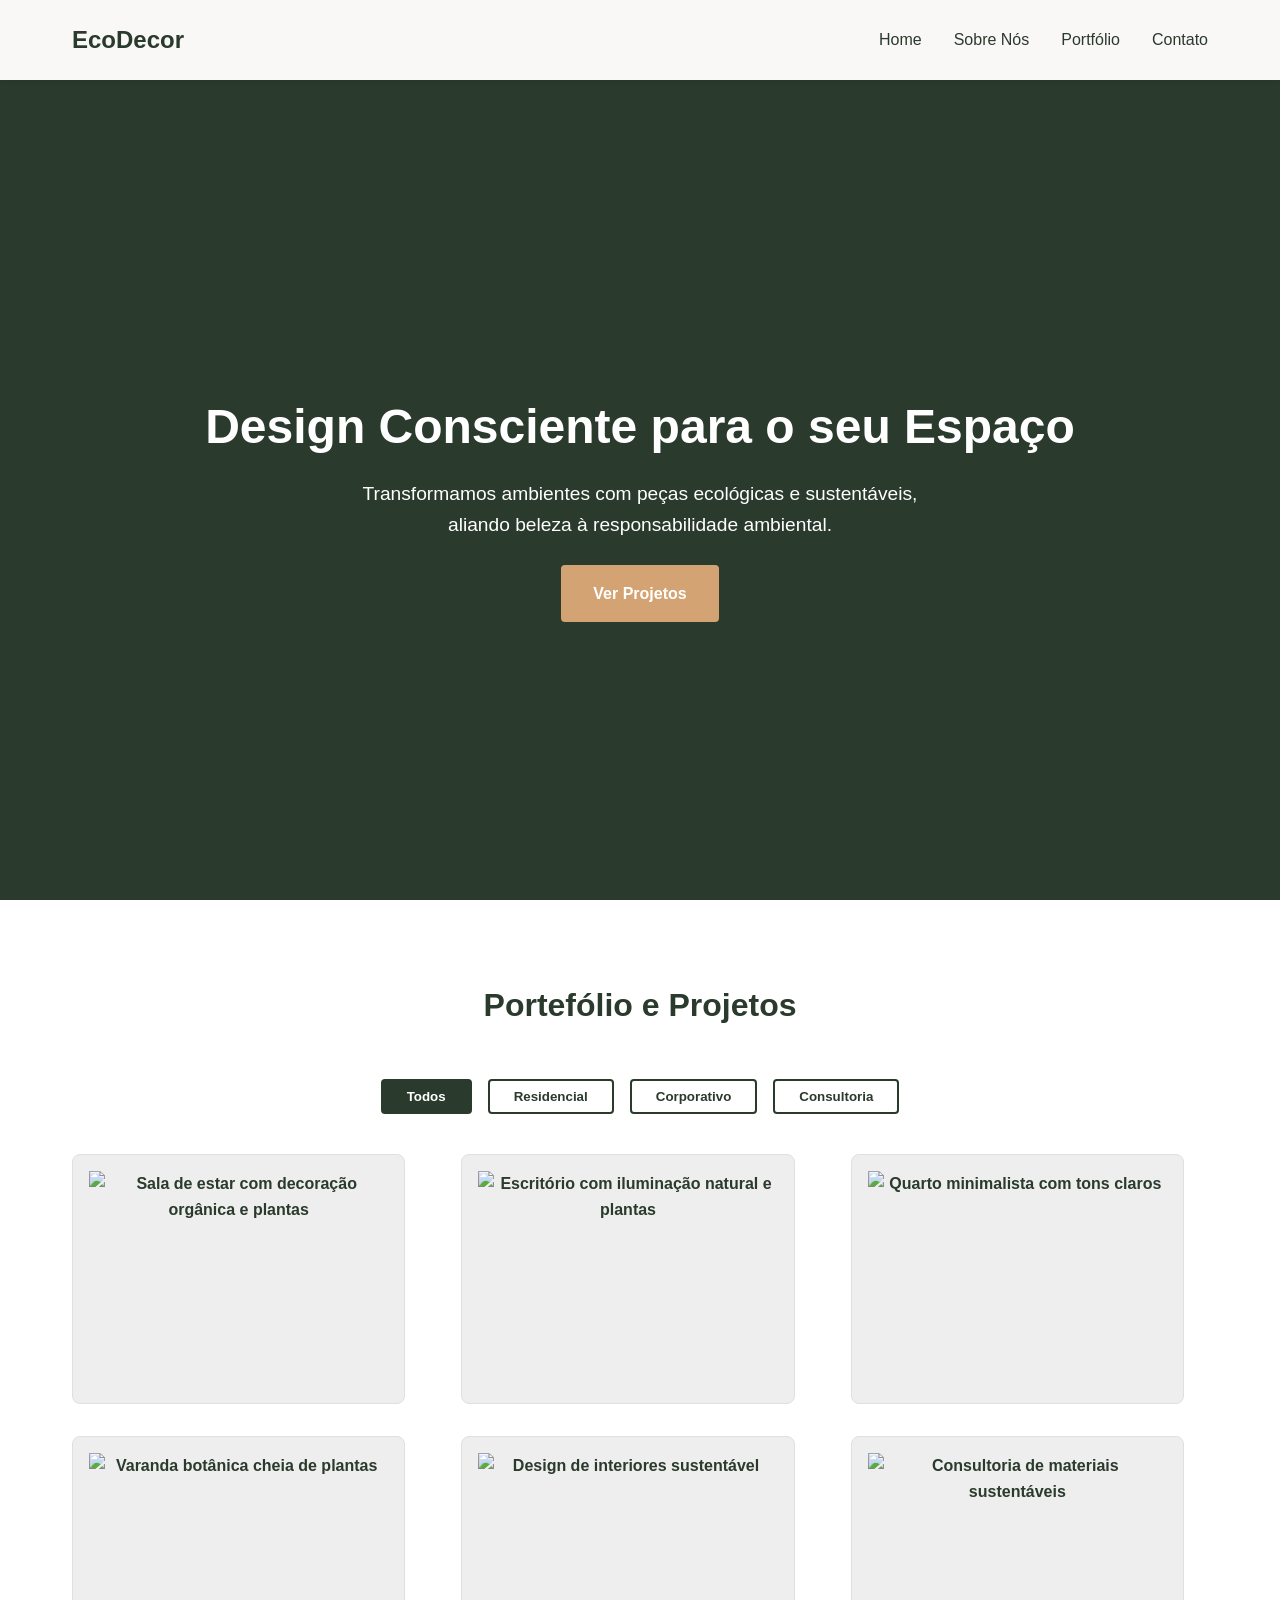
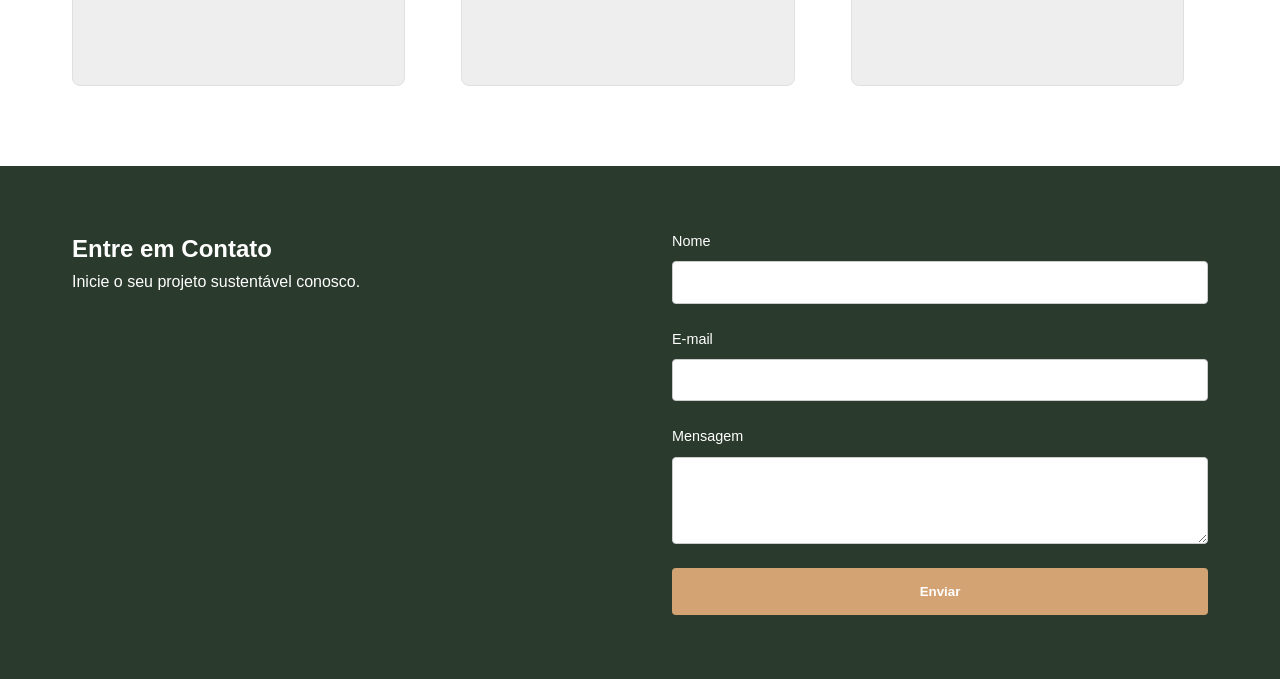
==== index.html @ f91931e5 "first commit" ====
<!DOCTYPE html>
<html lang="pt-BR">
<head>
    <meta charset="UTF-8">
    <meta name="viewport" content="width=device-width, initial-scale=1.0">
    <meta name="description" content="EcoDecor - Design consciente e sustentável para arquitetura de interiores.">
    <title>EcoDecor | Decoração Sustentável</title>
    <link rel="stylesheet" href="css/styles.css">
</head>
<body>
    <header class="header">
        <div class="container header-content">
            <div class="logo">EcoDecor</div>
            <button class="hamburger-menu" id="mobile-menu" aria-label="Open navigation menu" aria-expanded="false" aria-controls="primary-navigation">
                <span class="bar"></span>
                <span class="bar"></span>
                <span class="bar"></span>
            </button>
            <nav class="navbar" id="primary-navigation">
                <ul class="nav-list">
                    <li><a href="#hero" class="nav-link">Home</a></li>
                    <li><a href="about.html" class="nav-link">Sobre Nós</a></li>
                    <li><a href="#portfolio" class="nav-link">Portfólio</a></li>
                    <li><a href="#contact" class="nav-link">Contato</a></li>
                </ul>
            </nav>
        </div>
    </header>

    <main>
        <section id="hero" class="hero-section">
            <div class="container hero-content">
                <h1 class="hero-title">Design Consciente para o seu Espaço</h1>
                <p class="hero-subtitle">Transformamos ambientes com peças ecológicas e sustentáveis, aliando beleza à responsabilidade ambiental.</p>
                <a href="#portfolio" class="btn-cta">Ver Projetos</a>
            </div>
        </section>

        <section id="portfolio" class="portfolio-section">
            <div class="container">
                <h2>Portefólio e Projetos</h2>
                
                <div class="portfolio-filters" aria-label="Filtros de categorias de projetos">
                    <button class="filter-btn active" data-filter="all">Todos</button>
                    <button class="filter-btn" data-filter="residential">Residencial</button>
                    <button class="filter-btn" data-filter="corporate">Corporativo</button>
                    <button class="filter-btn" data-filter="consulting">Consultoria</button>
                </div>

                <div class="portfolio-grid">
                    <article class="portfolio-item" tabindex="0" data-id="1" data-category="residential">
                        <img src="https://i.ibb.co/RGDFr5Lx/saladeestarorganica.jpg" alt="Sala de estar com decoração orgânica e plantas" loading="lazy">
                        <div class="portfolio-overlay">
                            <h3>Projeto Sala de Estar Orgânica</h3>
                        </div>
                    </article>
                    <article class="portfolio-item" tabindex="0" data-id="2" data-category="corporate">
                        <img src="https://i.ibb.co/V6NV1Dm/escritorioverde.jpg" alt="Escritório com iluminação natural e plantas" loading="lazy">
                        <div class="portfolio-overlay">
                            <h3>Projeto Escritório Verde</h3>
                        </div>
                    </article>
                    <article class="portfolio-item" tabindex="0" data-id="3" data-category="residential">
                        <img src="https://i.ibb.co/HLYJWv1k/quartominimalista.jpg" alt="Quarto minimalista com tons claros" loading="lazy">
                        <div class="portfolio-overlay">
                            <h3>Projeto Quarto Minimalista</h3>
                        </div>
                    </article>
                    <article class="portfolio-item" tabindex="0" data-id="4" data-category="residential">
                        <img src="https://i.ibb.co/nM9ZXr0b/varanda-botanica.jpg" alt="Varanda botânica cheia de plantas" loading="lazy">
                        <div class="portfolio-overlay">
                            <h3>Projeto Varanda Botânica</h3>
                        </div>
                    </article>
                    <article class="portfolio-item" tabindex="0" data-id="5" data-category="residential">
                        <img src="https://i.ibb.co/sdWC5J1g/interiores.jpg" alt="Design de interiores sustentável" loading="lazy">
                        <div class="portfolio-overlay">
                            <h3>Design de Interiores Eco</h3>
                        </div>
                    </article>
                    <article class="portfolio-item" tabindex="0" data-id="6" data-category="consulting">
                        <img src="https://i.ibb.co/wqpzQZd/consultoria.jpg" alt="Consultoria de materiais sustentáveis" loading="lazy">
                        <div class="portfolio-overlay">
                            <h3>Consultoria Sustentável</h3>
                        </div>
                    </article>
                </div>
            </div>
        </section>
    </main>

    <footer id="contact" class="footer-section">
        <div class="container footer-content">
            <div class="contact-info">
                <h2>Entre em Contato</h2>
                <p>Inicie o seu projeto sustentável conosco.</p>
            </div>
            <form id="contact-form" class="contact-form" novalidate>
                <div class="form-group">
                    <label for="name">Nome</label>
                    <input type="text" id="name" name="name" required aria-describedby="name-error">
                    <span class="error-msg" id="name-error" aria-live="polite"></span>
                </div>
                <div class="form-group">
                    <label for="email">E-mail</label>
                    <input type="email" id="email" name="email" required aria-describedby="email-error">
                    <span class="error-msg" id="email-error" aria-live="polite"></span>
                </div>
                <div class="form-group">
                    <label for="message">Mensagem</label>
                    <textarea id="message" name="message" rows="4" required aria-describedby="message-error"></textarea>
                    <span class="error-msg" id="message-error" aria-live="polite"></span>
                </div>
                <button type="submit" class="btn-cta">Enviar</button>
                <div id="form-feedback" class="form-feedback" aria-live="polite"></div>
            </form>
        </div>
    </footer>

    <!-- Modal Element -->
    <dialog id="project-modal" class="modal">
        <div class="modal-content">
            <button class="close-modal" id="close-modal-btn" aria-label="Close modal">&times;</button>
            <div class="modal-body">
                <img id="modal-image" src="" alt="">
                <div class="modal-text">
                    <h2 id="modal-title"></h2>
                    <p id="modal-description"></p>
                </div>
            </div>
        </div>
    </dialog>

    <script src="js/scripts.js"></script>
</body>
</html>
---- css/styles.css ----
/* Custom Properties */
:root {
    --color-base: #F9F8F6;
    --color-primary: #2A3A2C;
    --color-cta: #D4A373;
    --color-cta-hover: #b88a5b;
    --color-text-light: #ffffff;
    --font-main: 'Segoe UI', Tahoma, Geneva, Verdana, sans-serif;
}

/* Reset */
* {
    margin: 0;
    padding: 0;
    box-sizing: border-box;
}

html {
    scroll-behavior: smooth;
}

body {
    font-family: var(--font-main);
    background-color: var(--color-base);
    color: var(--color-primary);
    line-height: 1.6;
}

.container {
    max-width: 1200px;
    margin: 0 auto;
    padding: 0 2rem;
}

/* Header & Navigation */
.header {
    background-color: var(--color-base);
    position: fixed;
    width: 100%;
    top: 0;
    z-index: 1000;
    box-shadow: 0 2px 5px rgba(0,0,0,0.05);
}

.header-content {
    display: flex;
    justify-content: space-between;
    align-items: center;
    height: 80px;
}

.logo {
    font-size: 1.5rem;
    font-weight: bold;
    color: var(--color-primary);
}

.nav-list {
    display: flex;
    list-style: none;
    gap: 2rem;
}

.nav-link {
    text-decoration: none;
    color: var(--color-primary);
    font-weight: 500;
    transition: color 0.3s ease;
}

.nav-link:hover {
    color: var(--color-cta);
}

.hamburger-menu {
    display: none;
    cursor: pointer;
}

.bar {
    display: block;
    width: 25px;
    height: 3px;
    margin: 5px auto;
    background-color: var(--color-primary);
    transition: all 0.3s ease;
}

/* Hero Section */
.hero-section {
    padding-top: 120px;
    min-height: 100vh;
    display: flex;
    align-items: center;
    background-color: var(--color-primary);
    color: var(--color-text-light);
    text-align: center;
}

.hero-content {
    display: flex;
    flex-direction: column;
    align-items: center;
    gap: 1.5rem;
}

.hero-title {
    font-size: 3rem;
    line-height: 1.2;
}

.hero-subtitle {
    font-size: 1.2rem;
    max-width: 600px;
}

.btn-cta {
    display: inline-block;
    background-color: var(--color-cta);
    color: var(--color-text-light);
    padding: 1rem 2rem;
    text-decoration: none;
    border-radius: 4px;
    font-weight: bold;
    border: none;
    cursor: pointer;
    transition: background-color 0.3s ease;
}

.btn-cta:hover {
    background-color: var(--color-cta-hover);
}

/* About Section */
.about-section {
    padding: 5rem 0;
    background-color: var(--color-base);
}

.about-content h2 {
    margin-bottom: 1.5rem;
    font-size: 2rem;
}

/* Portfolio Section */
.portfolio-section {
    padding: 5rem 0;
    background-color: #ffffff;
}

.portfolio-section h2 {
    text-align: center;
    margin-bottom: 3rem;
    font-size: 2rem;
}

.portfolio-grid {
    display: grid;
    grid-template-columns: repeat(auto-fit, minmax(300px, 1fr));
    gap: 2rem;
}

.portfolio-item {
    background-color: var(--color-base);
    height: 250px;
    display: flex;
    align-items: center;
    justify-content: center;
    border: 1px solid #e0e0e0;
    border-radius: 8px;
    font-weight: bold;
    text-align: center;
    padding: 1rem;
}

/* Footer & Contact Section */
.footer-section {
    background-color: var(--color-primary);
    color: var(--color-text-light);
    padding: 4rem 0;
}

.footer-content {
    display: grid;
    grid-template-columns: 1fr 1fr;
    gap: 4rem;
}

.contact-form {
    display: flex;
    flex-direction: column;
    gap: 1.5rem;
}

.form-group {
    display: flex;
    flex-direction: column;
    gap: 0.5rem;
}

.form-group label {
    font-size: 0.9rem;
}

.form-group input,
.form-group textarea {
    padding: 0.8rem;
    border: 1px solid #ccc;
    border-radius: 4px;
    font-family: inherit;
}

.form-feedback {
    font-size: 0.9rem;
    display: none;
}

/* Media Queries */
@media (max-width: 768px) {
    .nav-list {
        display: none;
        flex-direction: column;
        position: absolute;
        top: 80px;
        left: 0;
        width: 100%;
        background-color: var(--color-base);
        padding: 2rem 0;
        text-align: center;
        box-shadow: 0 5px 5px rgba(0,0,0,0.05);
    }

    .nav-list.active {
        display: flex;
    }

    .hamburger-menu {
        display: block;
    }

    .hero-title {
        font-size: 2rem;
    }

    .footer-content {
        grid-template-columns: 1fr;
        gap: 2rem;
    }
}

/* Custom Properties */
:root {
    --color-base: #F9F8F6;
    --color-primary: #2A3A2C;
    --color-cta: #D4A373;
    --color-cta-hover: #b88a5b;
    --color-text-light: #ffffff;
    --font-main: 'Segoe UI', Tahoma, Geneva, Verdana, sans-serif;
}

/* Reset & Accessibility */
* {
    margin: 0;
    padding: 0;
    box-sizing: border-box;
}

html {
    scroll-behavior: smooth;
}

body {
    font-family: var(--font-main);
    background-color: var(--color-base);
    color: var(--color-primary);
    line-height: 1.6;
}

/* Teclado Focus Visível */
:focus-visible {
    outline: 3px solid var(--color-cta);
    outline-offset: 4px;
}

.container {
    max-width: 1200px;
    margin: 0 auto;
    padding: 0 2rem;
}

/* Header & Navigation */
.header {
    background-color: var(--color-base);
    position: fixed;
    width: 100%;
    top: 0;
    z-index: 1000;
    box-shadow: 0 2px 5px rgba(0,0,0,0.05);
}

.header-content {
    display: flex;
    justify-content: space-between;
    align-items: center;
    height: 80px;
}

.logo {
    font-size: 1.5rem;
    font-weight: bold;
    color: var(--color-primary);
}

.navbar {
    display: flex;
}

.nav-list {
    display: flex;
    list-style: none;
    gap: 2rem;
}

.nav-link {
    text-decoration: none;
    color: var(--color-primary);
    font-weight: 500;
    transition: color 0.3s ease;
}

.nav-link:hover {
    color: var(--color-cta);
}

.hamburger-menu {
    display: none;
    cursor: pointer;
    background: none;
    border: none;
    padding: 0.5rem;
}

.bar {
    display: block;
    width: 25px;
    height: 3px;
    margin: 5px auto;
    background-color: var(--color-primary);
    transition: all 0.3s ease;
}

/* Hero Section */
.hero-section {
    padding-top: 120px;
    min-height: 100vh;
    display: flex;
    align-items: center;
    background-color: var(--color-primary);
    color: var(--color-text-light);
    text-align: center;
}

.hero-content {
    display: flex;
    flex-direction: column;
    align-items: center;
    gap: 1.5rem;
}

.hero-title {
    font-size: 3rem;
    line-height: 1.2;
}

.hero-subtitle {
    font-size: 1.2rem;
    max-width: 600px;
}

.btn-cta {
    display: inline-block;
    background-color: var(--color-cta);
    color: var(--color-text-light);
    padding: 1rem 2rem;
    text-decoration: none;
    border-radius: 4px;
    font-weight: bold;
    border: none;
    cursor: pointer;
    transition: background-color 0.3s ease;
}

.btn-cta:hover {
    background-color: var(--color-cta-hover);
}

/* Portfolio Section */
.portfolio-section {
    padding: 5rem 0;
    background-color: #ffffff;
}

.portfolio-section h2 {
    text-align: center;
    margin-bottom: 3rem;
    font-size: 2rem;
}

.portfolio-grid {
    display: grid;
    grid-template-columns: repeat(auto-fit, minmax(350px, 1fr));
    gap: 2rem;
}

.portfolio-item {
    position: relative;
    overflow: hidden;
    border-radius: 8px;
    cursor: pointer;
    background-color: #eee;
    aspect-ratio: 4/3;
}

.portfolio-item img {
    width: 100%;
    height: 100%;
    object-fit: cover;
    transition: transform 0.5s ease;
}

.portfolio-overlay {
    position: absolute;
    bottom: 0;
    left: 0;
    width: 100%;
    padding: 2rem;
    background: linear-gradient(transparent, rgba(42, 58, 44, 0.9));
    color: var(--color-text-light);
    transform: translateY(100%);
    transition: transform 0.3s ease;
}

.portfolio-item:hover img,
.portfolio-item:focus-visible img {
    transform: scale(1.05);
}

.portfolio-item:hover .portfolio-overlay,
.portfolio-item:focus-visible .portfolio-overlay {
    transform: translateY(0);
}

/* Footer Section */
.footer-section {
    background-color: var(--color-primary);
    color: var(--color-text-light);
    padding: 4rem 0;
}

.footer-content {
    display: grid;
    grid-template-columns: 1fr 1fr;
    gap: 4rem;
}

.contact-form {
    display: flex;
    flex-direction: column;
    gap: 1.5rem;
}

.form-group {
    display: flex;
    flex-direction: column;
    gap: 0.5rem;
}

.form-group input,
.form-group textarea {
    padding: 0.8rem;
    border: 1px solid #ccc;
    border-radius: 4px;
    font-family: inherit;
}

/* Modal Styling */
.modal {
    margin: auto;
    border: none;
    border-radius: 8px;
    box-shadow: 0 4px 20px rgba(0,0,0,0.2);
    max-width: 900px;
    width: 90%;
}

.modal::backdrop {
    background-color: rgba(42, 58, 44, 0.8);
}

.modal-content {
    position: relative;
    padding: 2rem;
    background-color: var(--color-base);
}

.close-modal {
    position: absolute;
    top: 1rem;
    right: 1rem;
    background: none;
    border: none;
    font-size: 2rem;
    cursor: pointer;
    color: var(--color-primary);
}

.modal-body {
    display: grid;
    grid-template-columns: 1fr 1fr;
    gap: 2rem;
    align-items: center;
}

.modal-body img {
    width: 100%;
    border-radius: 4px;
}

/* Media Queries */
@media (max-width: 768px) {
    .navbar {
        display: none;
    }

    .navbar.active {
        display: block;
        position: absolute;
        top: 80px;
        left: 0;
        width: 100%;
        background-color: var(--color-base);
        box-shadow: 0 5px 5px rgba(0,0,0,0.05);
    }

    .nav-list {
        flex-direction: column;
        padding: 2rem 0;
        text-align: center;
    }

    .hamburger-menu {
        display: block;
    }

    .portfolio-overlay {
        transform: translateY(0);
        background: linear-gradient(transparent, rgba(42, 58, 44, 0.7));
    }

    .modal-body {
        grid-template-columns: 1fr;
    }

    .footer-content {
        grid-template-columns: 1fr;
        gap: 2rem;
    }
}
/* --- About Page Styles & Animations --- */

.about-hero {
    min-height: 60vh;
}

.story-timeline {
    padding: 6rem 0;
    overflow: hidden;
}

.story-block {
    display: flex;
    align-items: center;
    gap: 4rem;
    margin-bottom: 6rem;
}

.story-block.reverse {
    flex-direction: row-reverse;
}

.story-visual {
    flex: 1;
    display: flex;
    justify-content: center;
}

.story-text {
    flex: 1;
}

.story-text h2 {
    font-size: 2.2rem;
    color: var(--color-cta);
    margin-bottom: 1rem;
}

/* Base state para Intersection Observer */
.reveal-section {
    opacity: 0;
    transform: translateY(60px);
    transition: opacity 0.8s ease-out, transform 0.8s ease-out;
}

/* Animação do SVG (Folha Fechada/Pequena) */
.leaf-svg {
    width: 150px;
    height: 150px;
    fill: var(--color-primary);
    transform: scale(0.3) rotate(-90deg);
    opacity: 0;
    transition: transform 1.2s cubic-bezier(0.34, 1.56, 0.64, 1), opacity 0.8s ease-in;
}

/* Estados Ativos após scroll (Trigger via JS) */
.reveal-section.is-visible {
    opacity: 1;
    transform: translateY(0);
}

.reveal-section.is-visible .leaf-svg {
    opacity: 1;
    transform: scale(1) rotate(0deg);
}

/* Media Query para About Page */
@media (max-width: 768px) {
    .story-block, 
    .story-block.reverse {
        flex-direction: column;
        text-align: center;
        gap: 2rem;
    }
}
/* Portfolio Filters */
.portfolio-filters {
    display: flex;
    justify-content: center;
    flex-wrap: wrap;
    gap: 1rem;
    margin-bottom: 2.5rem;
}

.filter-btn {
    padding: 0.5rem 1.5rem;
    background: transparent;
    border: 2px solid var(--color-primary);
    color: var(--color-primary);
    border-radius: 4px;
    font-weight: 600;
    cursor: pointer;
    transition: all 0.3s ease;
}

.filter-btn:hover,
.filter-btn.active {
    background: var(--color-primary);
    color: var(--color-text-light);
}

.portfolio-item {
    transition: opacity 0.4s ease, transform 0.4s ease;
}

.portfolio-item.hidden {
    display: none;
}

.portfolio-item.fade-out {
    opacity: 0;
    transform: scale(0.9);
}

/* Form Validation */
.form-group input,
.form-group textarea {
    transition: border-color 0.3s ease;
}

.form-group input.invalid,
.form-group textarea.invalid {
    border-color: #ff4d4d;
    background-color: #fffafa;
}

.form-group input.valid,
.form-group textarea.valid {
    border-color: #4CAF50;
}

.error-msg {
    color: #ff4d4d;
    font-size: 0.85rem;
    display: none;
    margin-top: -0.25rem;
}

.error-msg.active {
    display: block;
}
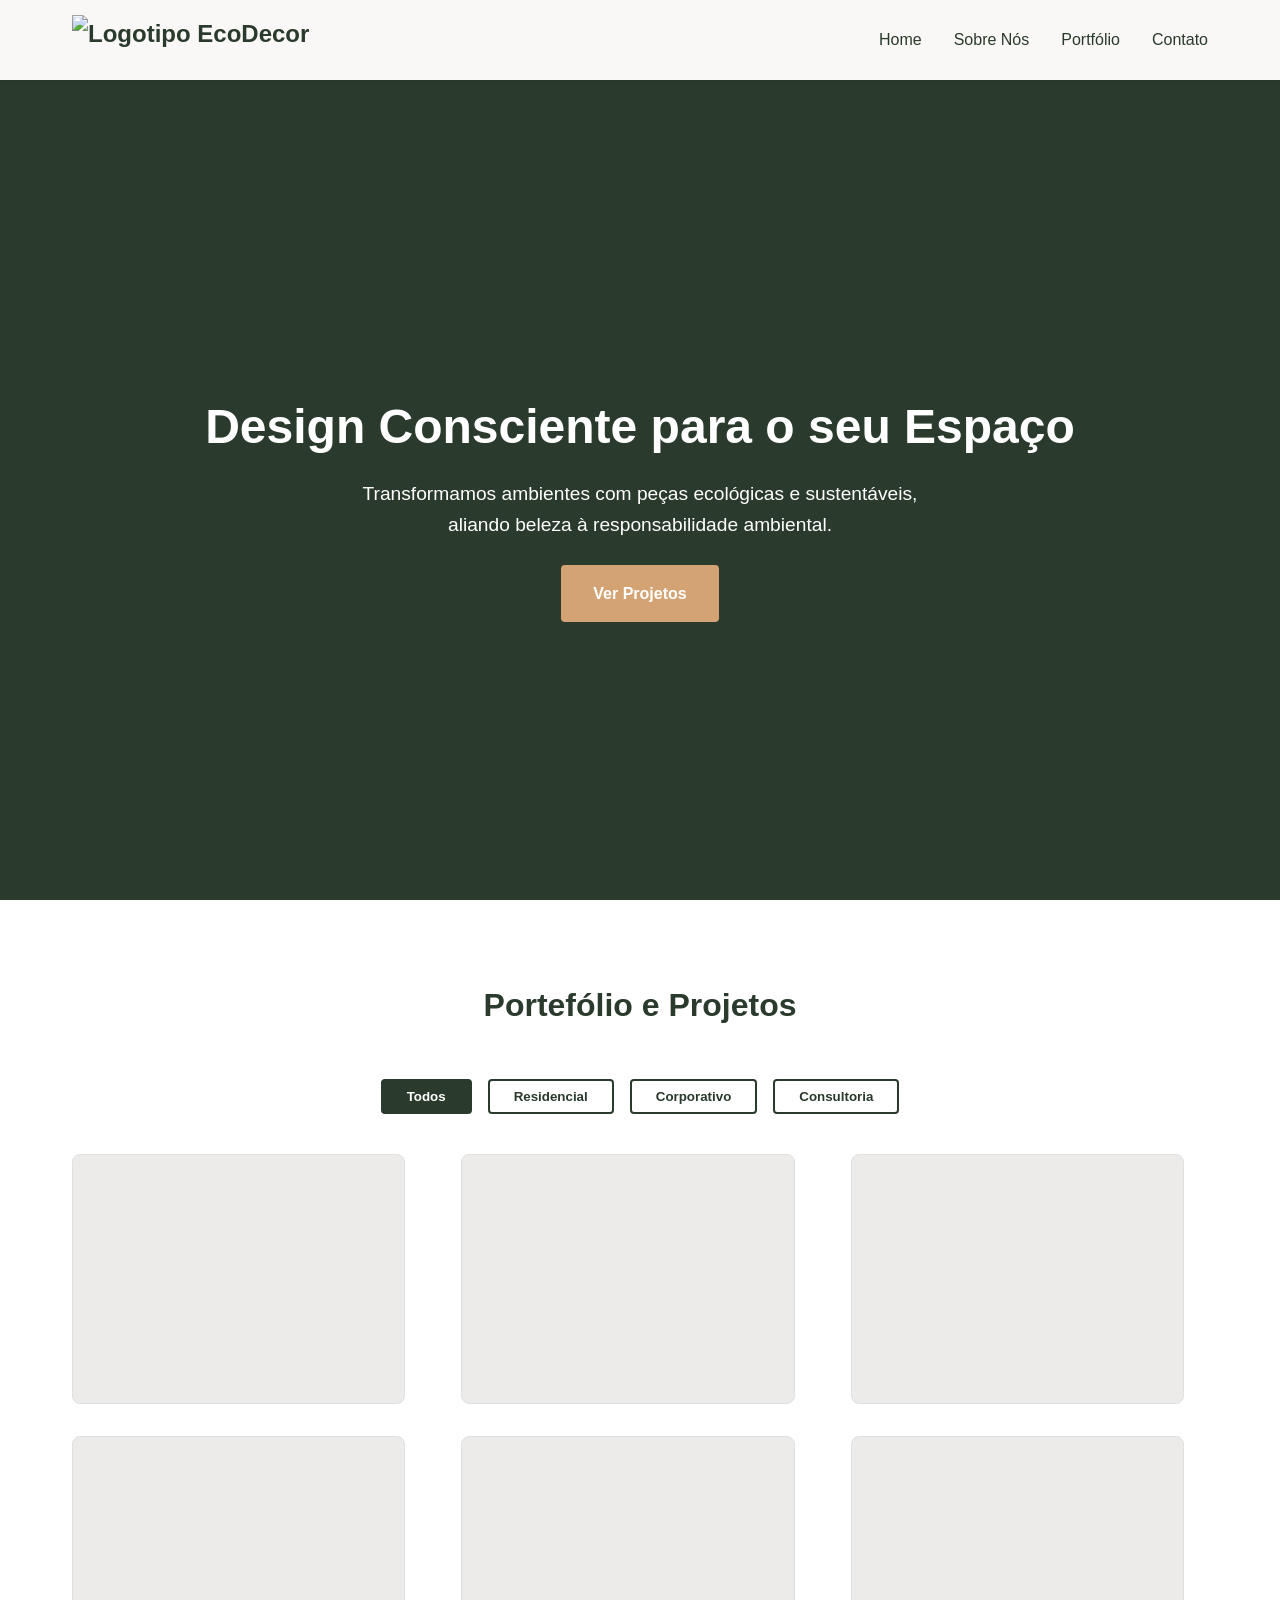
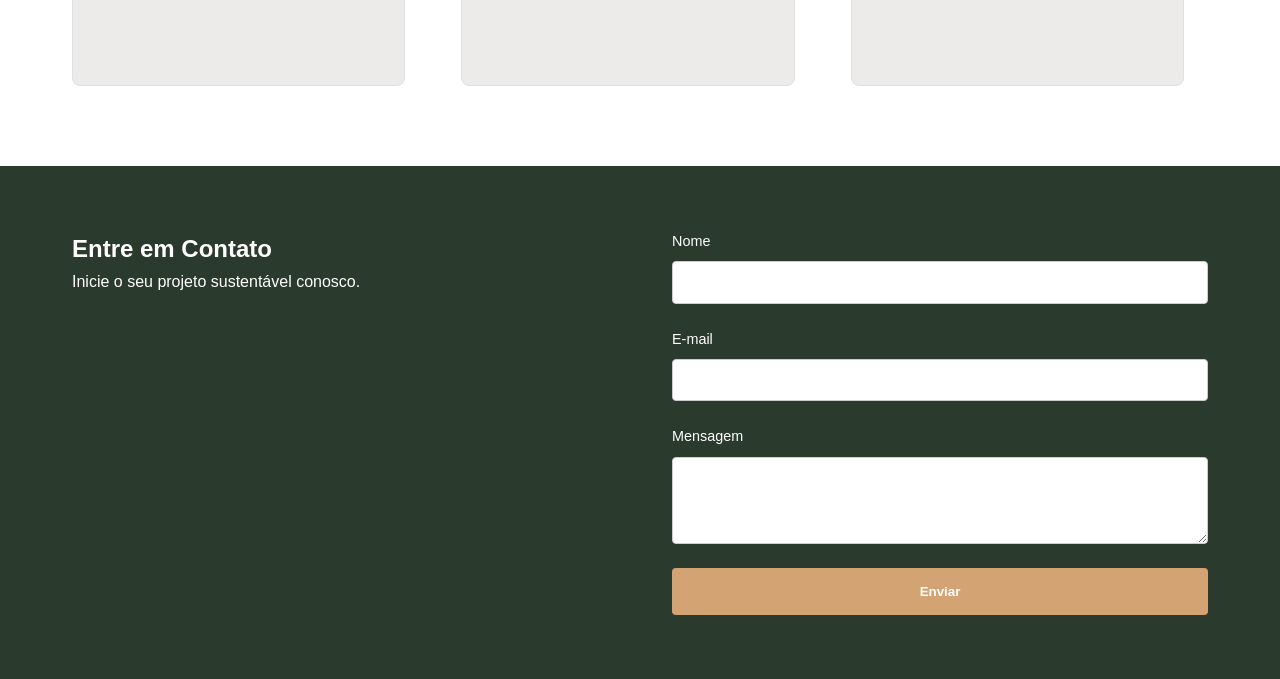
==== commit 2f50d92a: "alterações logo style etc" ====
--- a/index.html
+++ b/index.html
@@ -10,7 +10,9 @@
 <body>
     <header class="header">
         <div class="container header-content">
-            <div class="logo">EcoDecor</div>
+            <a href="index.html" class="logo">
+                <img src="https://i.ibb.co/C5yMLKZK/icon.png" alt="Logotipo EcoDecor">
+            </a>
             <button class="hamburger-menu" id="mobile-menu" aria-label="Open navigation menu" aria-expanded="false" aria-controls="primary-navigation">
                 <span class="bar"></span>
                 <span class="bar"></span>
--- a/css/styles.css
+++ b/css/styles.css
@@ -50,9 +50,15 @@
 }
 
 .logo {
-    font-size: 1.5rem;
-    font-weight: bold;
-    color: var(--color-primary);
+    display: flex;
+    align-items: center;
+    text-decoration: none;
+}
+
+.logo img {
+    height: 50px; /* Define a altura máxima do ícone no cabeçalho */
+    width: auto; /* Mantém a proporção original da imagem (2816x1536) */
+    object-fit: contain;
 }
 
 .nav-list {
@@ -706,4 +712,30 @@
 
 .error-msg.active {
     display: block;
+}
+/* Efeito de carregamento para os cards do portfólio */
+.portfolio-item {
+    background: linear-gradient(90deg, #ecebe9 25%, #f3f2f0 37%, #ecebe9 63%);
+    background-size: 400% 100%;
+    animation: skeleton-loading 1.4s ease infinite;
+}
+
+.portfolio-item img {
+    opacity: 0;
+    transition: opacity 0.3s ease-in-out;
+}
+
+/* Quando a imagem terminar de carregar, o JS adiciona essa classe */
+.portfolio-item.loaded {
+    animation: none;
+    background: none;
+}
+
+.portfolio-item.loaded img {
+    opacity: 1;
+}
+
+@keyframes skeleton-loading {
+    0% { background-position: 100% 50%; }
+    100% { background-position: 0% 50%; }
 }
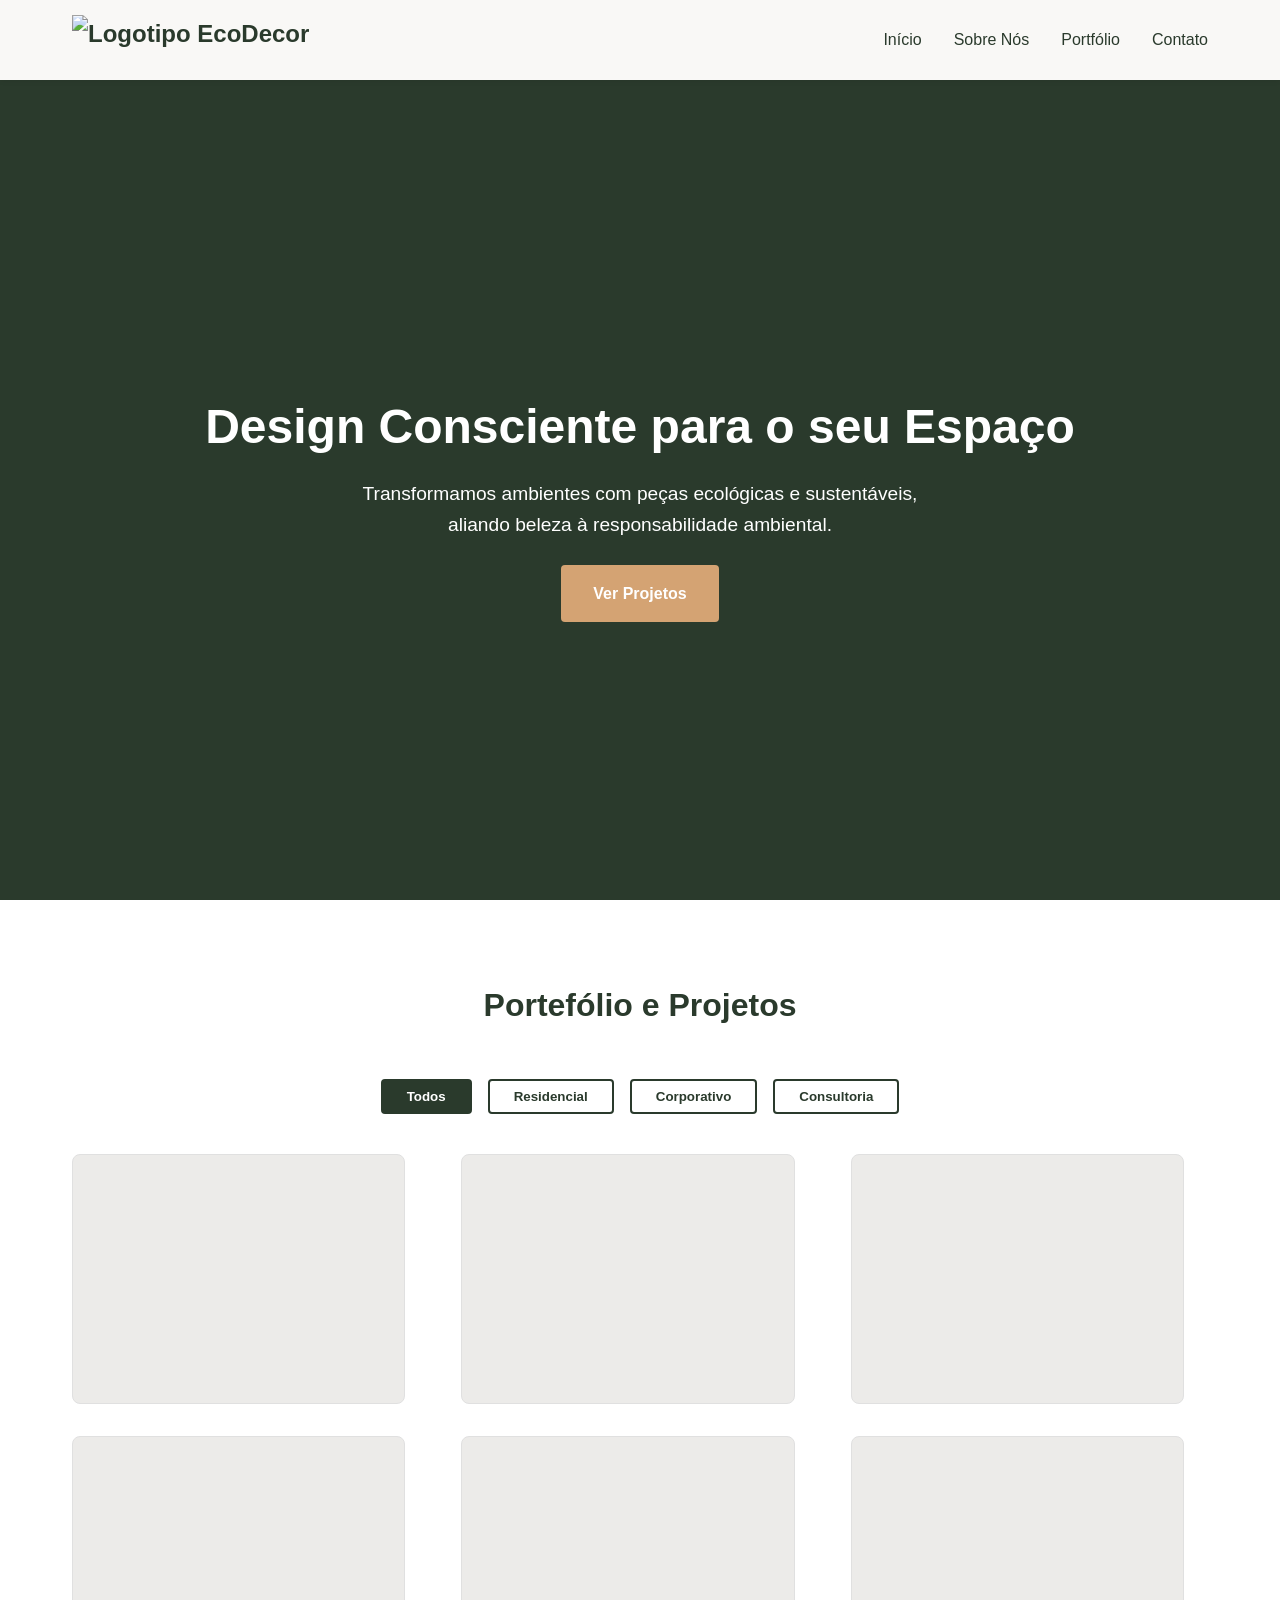
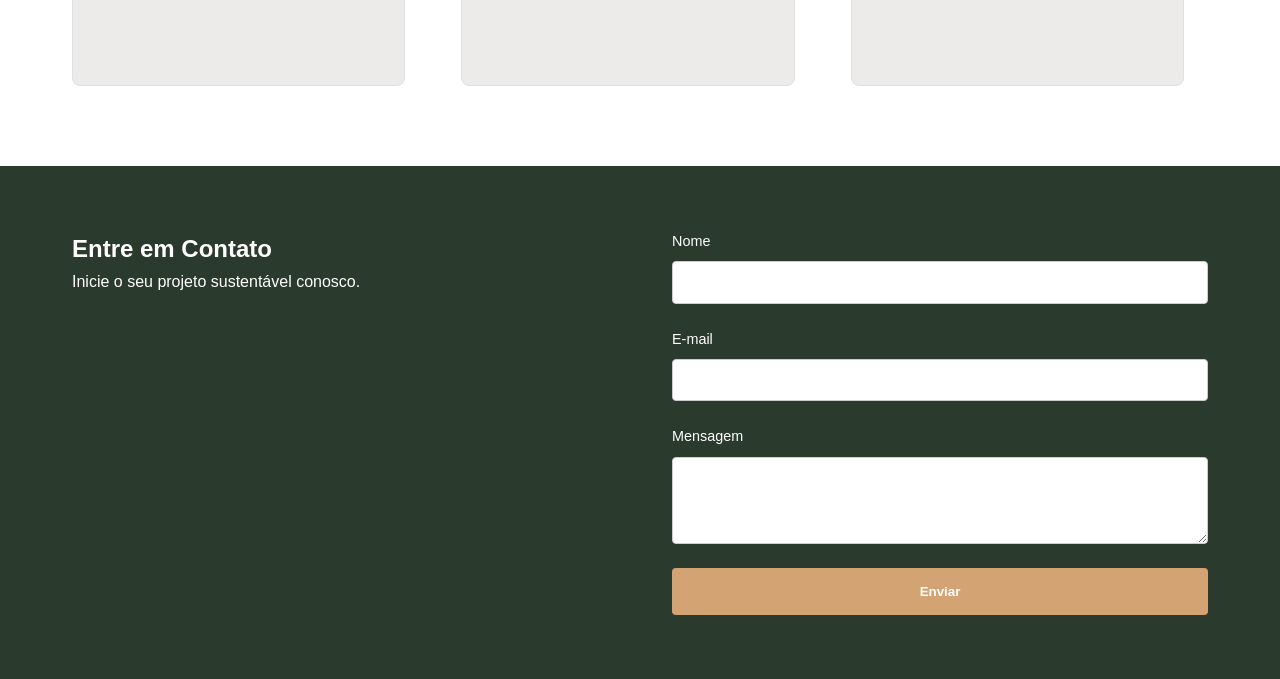
==== commit c16be42f: "Change 'Home' link text to 'Início'" ====
--- a/index.html
+++ b/index.html
@@ -20,7 +20,7 @@
             </button>
             <nav class="navbar" id="primary-navigation">
                 <ul class="nav-list">
-                    <li><a href="#hero" class="nav-link">Home</a></li>
+                    <li><a href="#hero" class="nav-link">Início</a></li>
                     <li><a href="about.html" class="nav-link">Sobre Nós</a></li>
                     <li><a href="#portfolio" class="nav-link">Portfólio</a></li>
                     <li><a href="#contact" class="nav-link">Contato</a></li>
@@ -135,4 +135,4 @@
 
     <script src="js/scripts.js"></script>
 </body>
-</html>+</html>
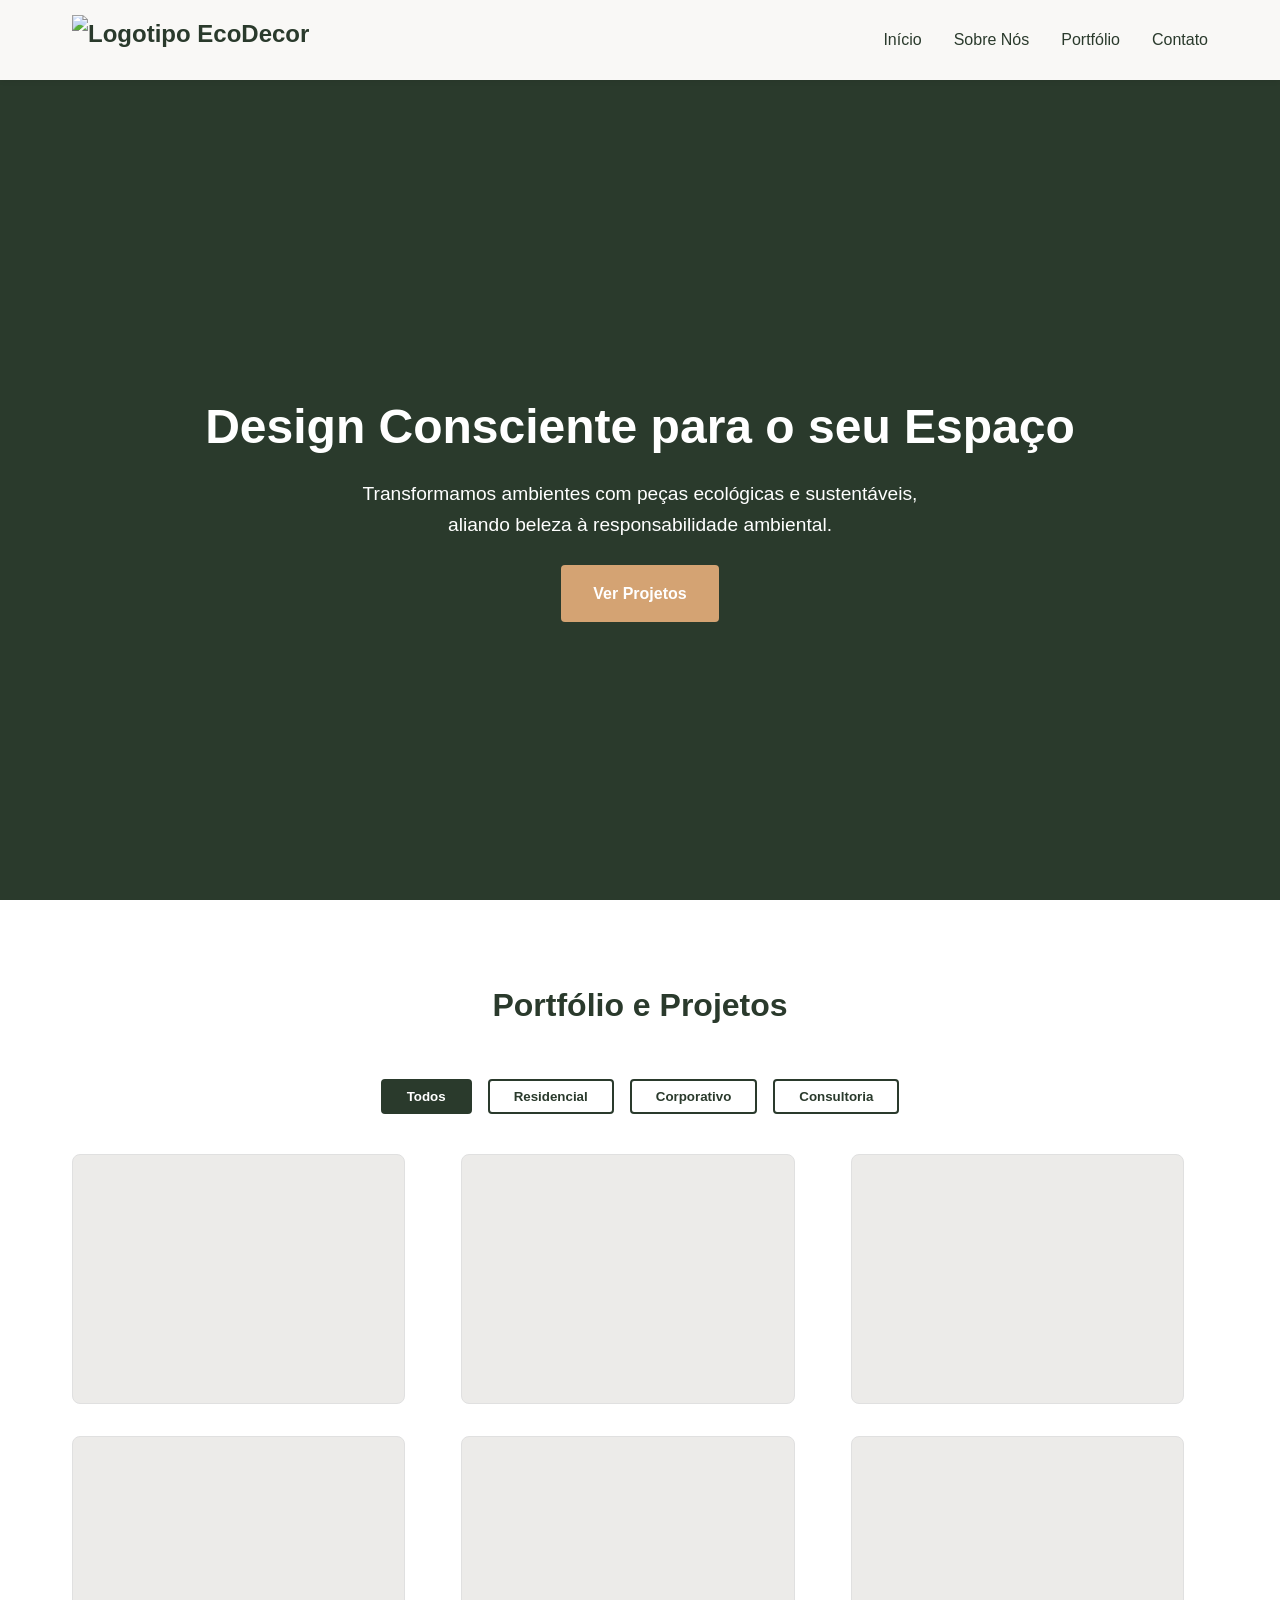
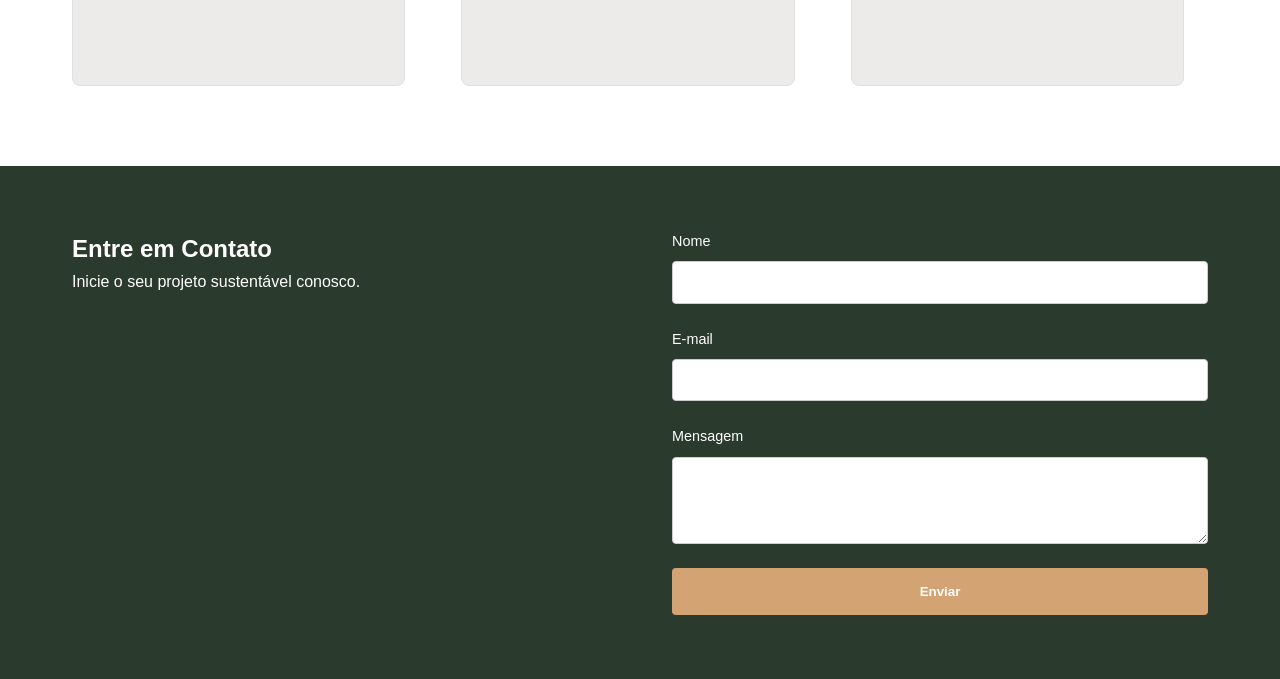
==== commit b8e50a32: "Fix typo in portfolio section heading" ====
--- a/index.html
+++ b/index.html
@@ -40,7 +40,7 @@
 
         <section id="portfolio" class="portfolio-section">
             <div class="container">
-                <h2>Portefólio e Projetos</h2>
+                <h2>Portfólio e Projetos</h2>
                 
                 <div class="portfolio-filters" aria-label="Filtros de categorias de projetos">
                     <button class="filter-btn active" data-filter="all">Todos</button>
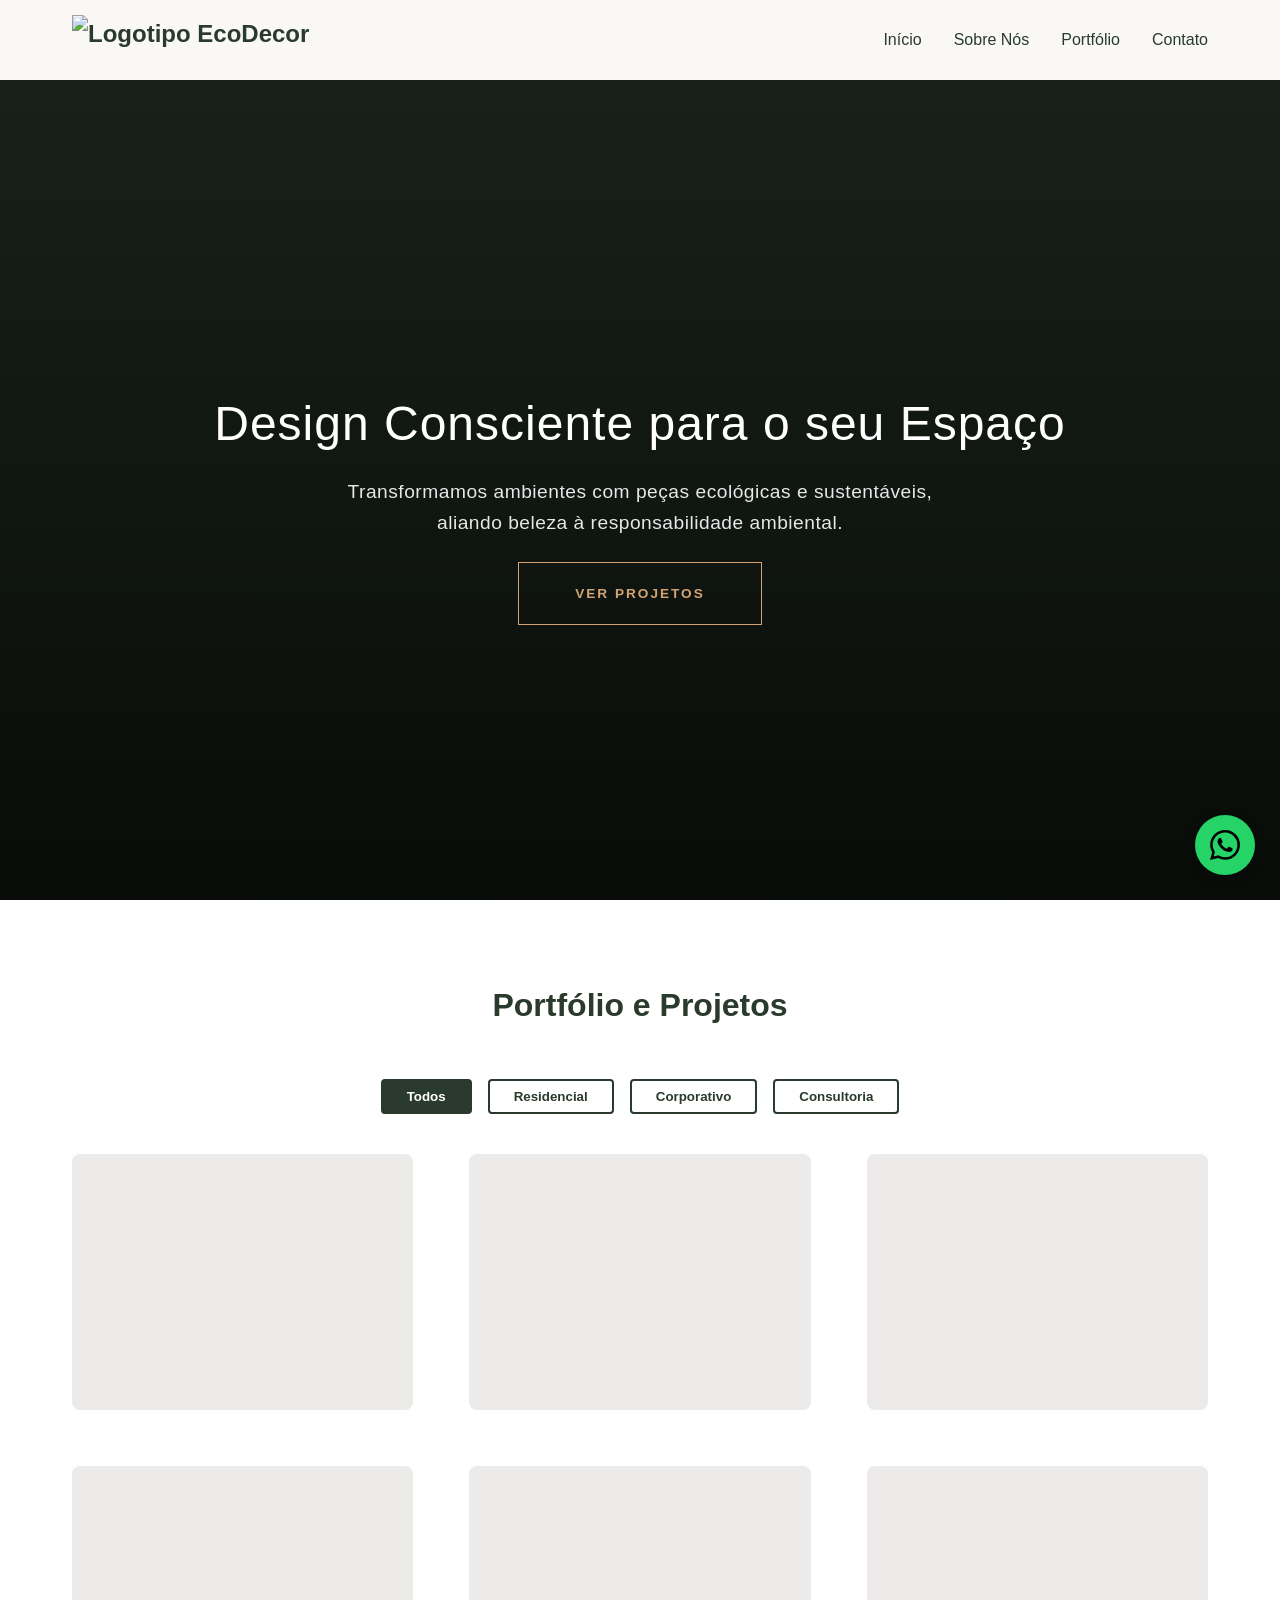
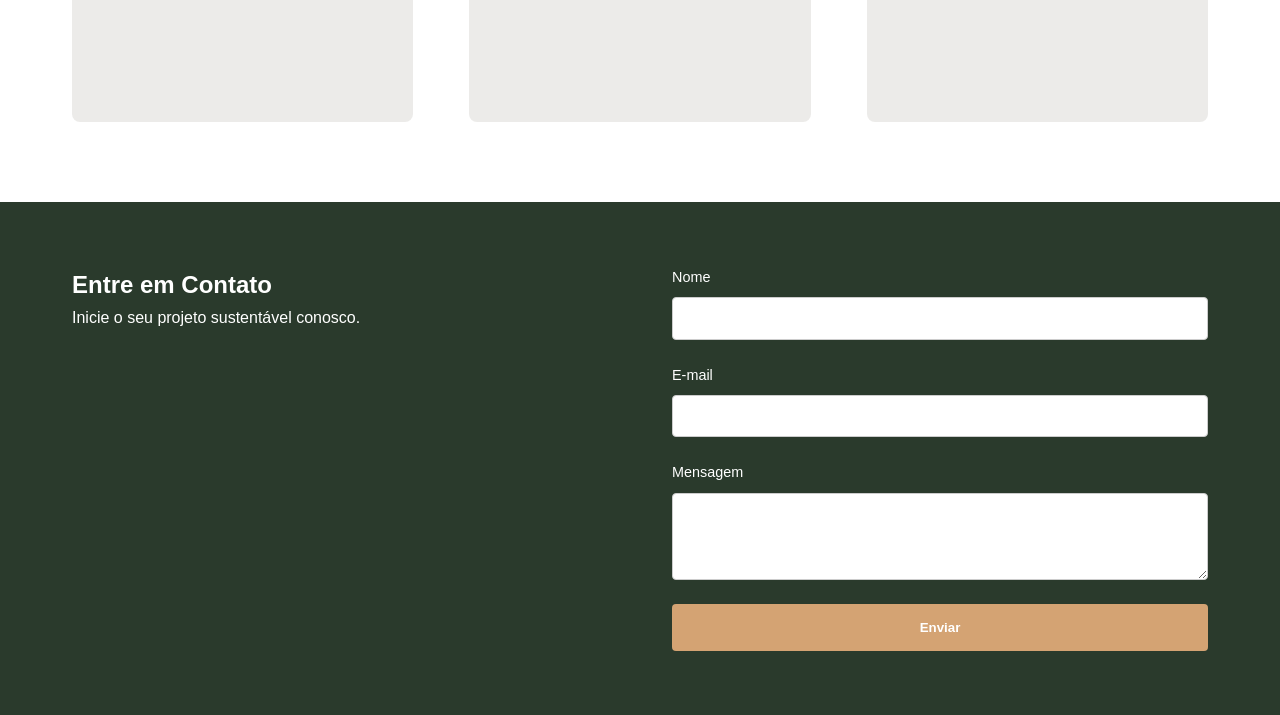
==== commit fe82de01: "Last update i hope" ====
--- a/index.html
+++ b/index.html
@@ -28,13 +28,29 @@
             </nav>
         </div>
     </header>
-
+<div id="toast-notification" class="toast-notification" aria-live="polite">
+        A integração com o WhatsApp está desabilitada neste ambiente de demonstração.
+    </div>
     <main>
         <section id="hero" class="hero-section">
+            <div class="hero-bg video-bg">
+                <video autoplay loop muted playsinline>
+                    <source src="https://raw.githubusercontent.com/raphmercuri/ecodecor/main/assets/video-hero.mp4" type="video/mp4">
+                </video>
+            </div>
+            <div class="hero-overlay"></div>
+
             <div class="container hero-content">
                 <h1 class="hero-title">Design Consciente para o seu Espaço</h1>
                 <p class="hero-subtitle">Transformamos ambientes com peças ecológicas e sustentáveis, aliando beleza à responsabilidade ambiental.</p>
-                <a href="#portfolio" class="btn-cta">Ver Projetos</a>
+                <a href="#portfolio" class="btn-cta ghost-btn">Ver Projetos</a>
+                <a href="#" id="whatsapp-demo" class="whatsapp-float" aria-label="Nos contate no Whatsapp">
+                    
+            <svg viewBox="0 0 24 24" width="30" height="30" fill="current-color" aria-hidden="true">
+                <path d="M17.472 14.382c-.297-.149-1.758-.867-2.03-.967-.273-.099-.471-.148-.67.15-.197.297-.767.966-.94 1.164-.173.199-.347.223-.644.075-.297-.15-1.255-.463-2.39-1.475-.883-.788-1.48-1.761-1.653-2.059-.173-.297-.018-.458.13-.606.134-.133.298-.347.446-.52.149-.174.198-.298.298-.497.099-.198.05-.371-.025-.52-.075-.149-.669-1.612-.916-2.207-.242-.579-.487-.5-.669-.51a12.8 12.8 0 0 0-.57-.01c-.198 0-.52.074-.792.372-.272.297-1.04 1.016-1.04 2.479 0 1.462 1.065 2.875 1.213 3.074.149.198 2.096 3.2 5.077 4.487.709.306 1.262.489 1.694.625.712.227 1.36.195 1.871.118.571-.085 1.758-.719 2.006-1.413.248-.694.248-1.289.173-1.413-.074-.124-.272-.198-.57-.347m-5.421 7.403h-.004a9.87 9.87 0 0 1-5.031-1.378l-.361-.214-3.741.982.998-3.648-.235-.374a9.86 9.86 0 0 1-1.51-5.26c.001-5.45 4.436-9.884 9.888-9.884 2.64 0 5.122 1.03 6.988 2.898a9.825 9.825 0 0 1 2.893 6.994c-.003 5.45-4.437 9.884-9.885 9.884m8.413-18.297A11.815 11.815 0 0 0 12.05 0C5.495 0 .16 5.335.157 11.892c0 2.096.547 4.142 1.588 5.945L.057 24l6.305-1.654a11.882 11.882 0 0 0 5.683 1.448h.005c6.554 0 11.89-5.335 11.893-11.893a11.821 11.821 0 0 0-3.48-8.413Z"/>
+            </svg>
+        </a>
+        
             </div>
         </section>
 
@@ -132,7 +148,6 @@
             </div>
         </div>
     </dialog>
-
     <script src="js/scripts.js"></script>
 </body>
-</html>
+</html>
--- a/css/styles.css
+++ b/css/styles.css
@@ -1,4 +1,4 @@
-/* Custom Properties */
+
 :root {
     --color-base: #F9F8F6;
     --color-primary: #2A3A2C;
@@ -8,7 +8,7 @@
     --font-main: 'Segoe UI', Tahoma, Geneva, Verdana, sans-serif;
 }
 
-/* Reset */
+
 * {
     margin: 0;
     padding: 0;
@@ -32,7 +32,7 @@
     padding: 0 2rem;
 }
 
-/* Header & Navigation */
+
 .header {
     background-color: var(--color-base);
     position: fixed;
@@ -56,8 +56,8 @@
 }
 
 .logo img {
-    height: 50px; /* Define a altura máxima do ícone no cabeçalho */
-    width: auto; /* Mantém a proporção original da imagem (2816x1536) */
+    height: 50px;
+    width: auto;
     object-fit: contain;
 }
 
@@ -91,33 +91,71 @@
     background-color: var(--color-primary);
     transition: all 0.3s ease;
 }
-
-/* Hero Section */
+.hero-bg {
+    position: absolute;
+    top: 0;
+    left: 0;
+    width: 100%;
+    height: 100%;
+    z-index: 1;
+}
+
+.hero-bg.image-bg {
+    background-size: cover;
+    background-position: center;
+}
+
+.hero-bg.video-bg video {
+    width: 100%;
+    height: 100%;
+    object-fit: cover;
+}
+
 .hero-section {
-    padding-top: 120px;
+    position: relative;
     min-height: 100vh;
     display: flex;
     align-items: center;
-    background-color: var(--color-primary);
-    color: var(--color-text-light);
+    justify-content: center;
     text-align: center;
+    color: #ffffff;
+    padding-top: 0;
+    overflow: hidden;
+}
+
+.hero-overlay {
+    position: absolute;
+    top: 0;
+    left: 0;
+    width: 100%;
+    height: 100%;
+    background: linear-gradient(to bottom, rgba(0, 0, 0, 0.4), rgba(0, 0, 0, 0.8));
+    z-index: 2;
 }
 
 .hero-content {
+    position: relative;
+    z-index: 3;
     display: flex;
     flex-direction: column;
     align-items: center;
-    gap: 1.5rem;
+    gap: 2rem;
+    max-width: 900px;
+    padding: 0 2rem;
 }
 
 .hero-title {
-    font-size: 3rem;
+    font-size: 3.5rem;
     line-height: 1.2;
+    font-weight: 300;
+    letter-spacing: 1px;
 }
 
 .hero-subtitle {
-    font-size: 1.2rem;
-    max-width: 600px;
+    font-size: 1.1rem;
+    font-weight: 300;
+    letter-spacing: 0.5px;
+    opacity: 0.9;
 }
 
 .btn-cta {
@@ -137,7 +175,7 @@
     background-color: var(--color-cta-hover);
 }
 
-/* About Section */
+
 .about-section {
     padding: 5rem 0;
     background-color: var(--color-base);
@@ -148,10 +186,9 @@
     font-size: 2rem;
 }
 
-/* Portfolio Section */
+
 .portfolio-section {
-    padding: 5rem 0;
-    background-color: #ffffff;
+    padding: 8rem 0;
 }
 
 .portfolio-section h2 {
@@ -162,24 +199,16 @@
 
 .portfolio-grid {
     display: grid;
-    grid-template-columns: repeat(auto-fit, minmax(300px, 1fr));
-    gap: 2rem;
+    grid-template-columns: repeat(3, 1fr);
+    gap: 3.5rem;
 }
 
 .portfolio-item {
-    background-color: var(--color-base);
-    height: 250px;
-    display: flex;
-    align-items: center;
-    justify-content: center;
-    border: 1px solid #e0e0e0;
-    border-radius: 8px;
-    font-weight: bold;
-    text-align: center;
-    padding: 1rem;
-}
-
-/* Footer & Contact Section */
+    border-radius: 0px;
+    border: none;
+    box-shadow: none;
+}
+
 .footer-section {
     background-color: var(--color-primary);
     color: var(--color-text-light);
@@ -220,8 +249,6 @@
     font-size: 0.9rem;
     display: none;
 }
-
-/* Media Queries */
 @media (max-width: 768px) {
     .nav-list {
         display: none;
@@ -253,8 +280,6 @@
         gap: 2rem;
     }
 }
-
-/* Custom Properties */
 :root {
     --color-base: #F9F8F6;
     --color-primary: #2A3A2C;
@@ -263,8 +288,6 @@
     --color-text-light: #ffffff;
     --font-main: 'Segoe UI', Tahoma, Geneva, Verdana, sans-serif;
 }
-
-/* Reset & Accessibility */
 * {
     margin: 0;
     padding: 0;
@@ -281,8 +304,6 @@
     color: var(--color-primary);
     line-height: 1.6;
 }
-
-/* Teclado Focus Visível */
 :focus-visible {
     outline: 3px solid var(--color-cta);
     outline-offset: 4px;
@@ -293,8 +314,6 @@
     margin: 0 auto;
     padding: 0 2rem;
 }
-
-/* Header & Navigation */
 .header {
     background-color: var(--color-base);
     position: fixed;
@@ -354,8 +373,6 @@
     background-color: var(--color-primary);
     transition: all 0.3s ease;
 }
-
-/* Hero Section */
 .hero-section {
     padding-top: 120px;
     min-height: 100vh;
@@ -400,7 +417,7 @@
     background-color: var(--color-cta-hover);
 }
 
-/* Portfolio Section */
+
 .portfolio-section {
     padding: 5rem 0;
     background-color: #ffffff;
@@ -411,13 +428,6 @@
     margin-bottom: 3rem;
     font-size: 2rem;
 }
-
-.portfolio-grid {
-    display: grid;
-    grid-template-columns: repeat(auto-fit, minmax(350px, 1fr));
-    gap: 2rem;
-}
-
 .portfolio-item {
     position: relative;
     overflow: hidden;
@@ -456,7 +466,7 @@
     transform: translateY(0);
 }
 
-/* Footer Section */
+
 .footer-section {
     background-color: var(--color-primary);
     color: var(--color-text-light);
@@ -489,7 +499,6 @@
     font-family: inherit;
 }
 
-/* Modal Styling */
 .modal {
     margin: auto;
     border: none;
@@ -532,7 +541,6 @@
     border-radius: 4px;
 }
 
-/* Media Queries */
 @media (max-width: 768px) {
     .navbar {
         display: none;
@@ -572,7 +580,6 @@
         gap: 2rem;
     }
 }
-/* --- About Page Styles & Animations --- */
 
 .about-hero {
     min-height: 60vh;
@@ -610,14 +617,12 @@
     margin-bottom: 1rem;
 }
 
-/* Base state para Intersection Observer */
 .reveal-section {
     opacity: 0;
     transform: translateY(60px);
     transition: opacity 0.8s ease-out, transform 0.8s ease-out;
 }
 
-/* Animação do SVG (Folha Fechada/Pequena) */
 .leaf-svg {
     width: 150px;
     height: 150px;
@@ -627,7 +632,6 @@
     transition: transform 1.2s cubic-bezier(0.34, 1.56, 0.64, 1), opacity 0.8s ease-in;
 }
 
-/* Estados Ativos após scroll (Trigger via JS) */
 .reveal-section.is-visible {
     opacity: 1;
     transform: translateY(0);
@@ -638,7 +642,6 @@
     transform: scale(1) rotate(0deg);
 }
 
-/* Media Query para About Page */
 @media (max-width: 768px) {
     .story-block, 
     .story-block.reverse {
@@ -647,7 +650,7 @@
         gap: 2rem;
     }
 }
-/* Portfolio Filters */
+
 .portfolio-filters {
     display: flex;
     justify-content: center;
@@ -686,7 +689,6 @@
     transform: scale(0.9);
 }
 
-/* Form Validation */
 .form-group input,
 .form-group textarea {
     transition: border-color 0.3s ease;
@@ -713,7 +715,7 @@
 .error-msg.active {
     display: block;
 }
-/* Efeito de carregamento para os cards do portfólio */
+
 .portfolio-item {
     background: linear-gradient(90deg, #ecebe9 25%, #f3f2f0 37%, #ecebe9 63%);
     background-size: 400% 100%;
@@ -725,7 +727,6 @@
     transition: opacity 0.3s ease-in-out;
 }
 
-/* Quando a imagem terminar de carregar, o JS adiciona essa classe */
 .portfolio-item.loaded {
     animation: none;
     background: none;
@@ -738,4 +739,94 @@
 @keyframes skeleton-loading {
     0% { background-position: 100% 50%; }
     100% { background-position: 0% 50%; }
+}
+
+.btn-cta.ghost-btn {
+    background-color: transparent;
+    color: var(--color-cta);
+    border: 1px solid var(--color-cta);
+    padding: 1.2rem 3.5rem;
+    border-radius: 0px;
+    text-transform: uppercase;
+    letter-spacing: 2px;
+    font-size: 0.85rem;
+    font-weight: 600;
+    transition: all 0.3s ease;
+}
+
+.btn-cta.ghost-btn:hover {
+    background-color: var(--color-cta);
+    color: #ffffff;
+}
+
+.whatsapp-float {
+    position: fixed;
+    bottom: 25px;
+    right: 25px;
+    background-color: #25D366;
+    color: #ffffff;
+    width: 60px;
+    height: 60px;
+    border-radius: 50%;
+    display: flex;
+    align-items: center;
+    justify-content: center;
+    box-shadow: 0 4px 15px rgba(0, 0, 0, 0.15);
+    z-index: 9999;
+    transition: transform 0.3s ease;
+}
+
+.whatsapp-float:hover {
+    transform: scale(1.08);
+}
+
+@media (max-width: 1024px) {
+    .portfolio-grid {
+        grid-template-columns: repeat(2, 1fr);
+    }
+}
+
+@media (max-width: 768px) {
+    .portfolio-grid {
+        grid-template-columns: 1fr;
+    }
+}
+
+.toast-notification {
+    position: fixed;
+    bottom: 30px;
+    left: 50%;
+    transform: translateX(-50%) translateY(100px);
+    background-color: var(--color-primary);
+    color: var(--color-text-light);
+    padding: 1rem 2rem;
+    border-radius: 4px;
+    font-size: 0.9rem;
+    box-shadow: 0 4px 15px rgba(0, 0, 0, 0.2);
+    opacity: 0;
+    visibility: hidden;
+    transition: all 0.4s ease;
+    z-index: 10000;
+    text-align: center;
+    white-space: nowrap;
+}
+
+.toast-notification.show {
+    transform: translateX(-50%) translateY(0);
+    opacity: 1;
+    visibility: visible;
+}
+
+@media (max-width: 768px) {
+    .toast-notification {
+        width: 90%;
+        white-space: normal;
+    }
+}
+.toast-notification {
+    pointer-events: none;
+}
+
+.toast-notification.show {
+    pointer-events: auto;
 }
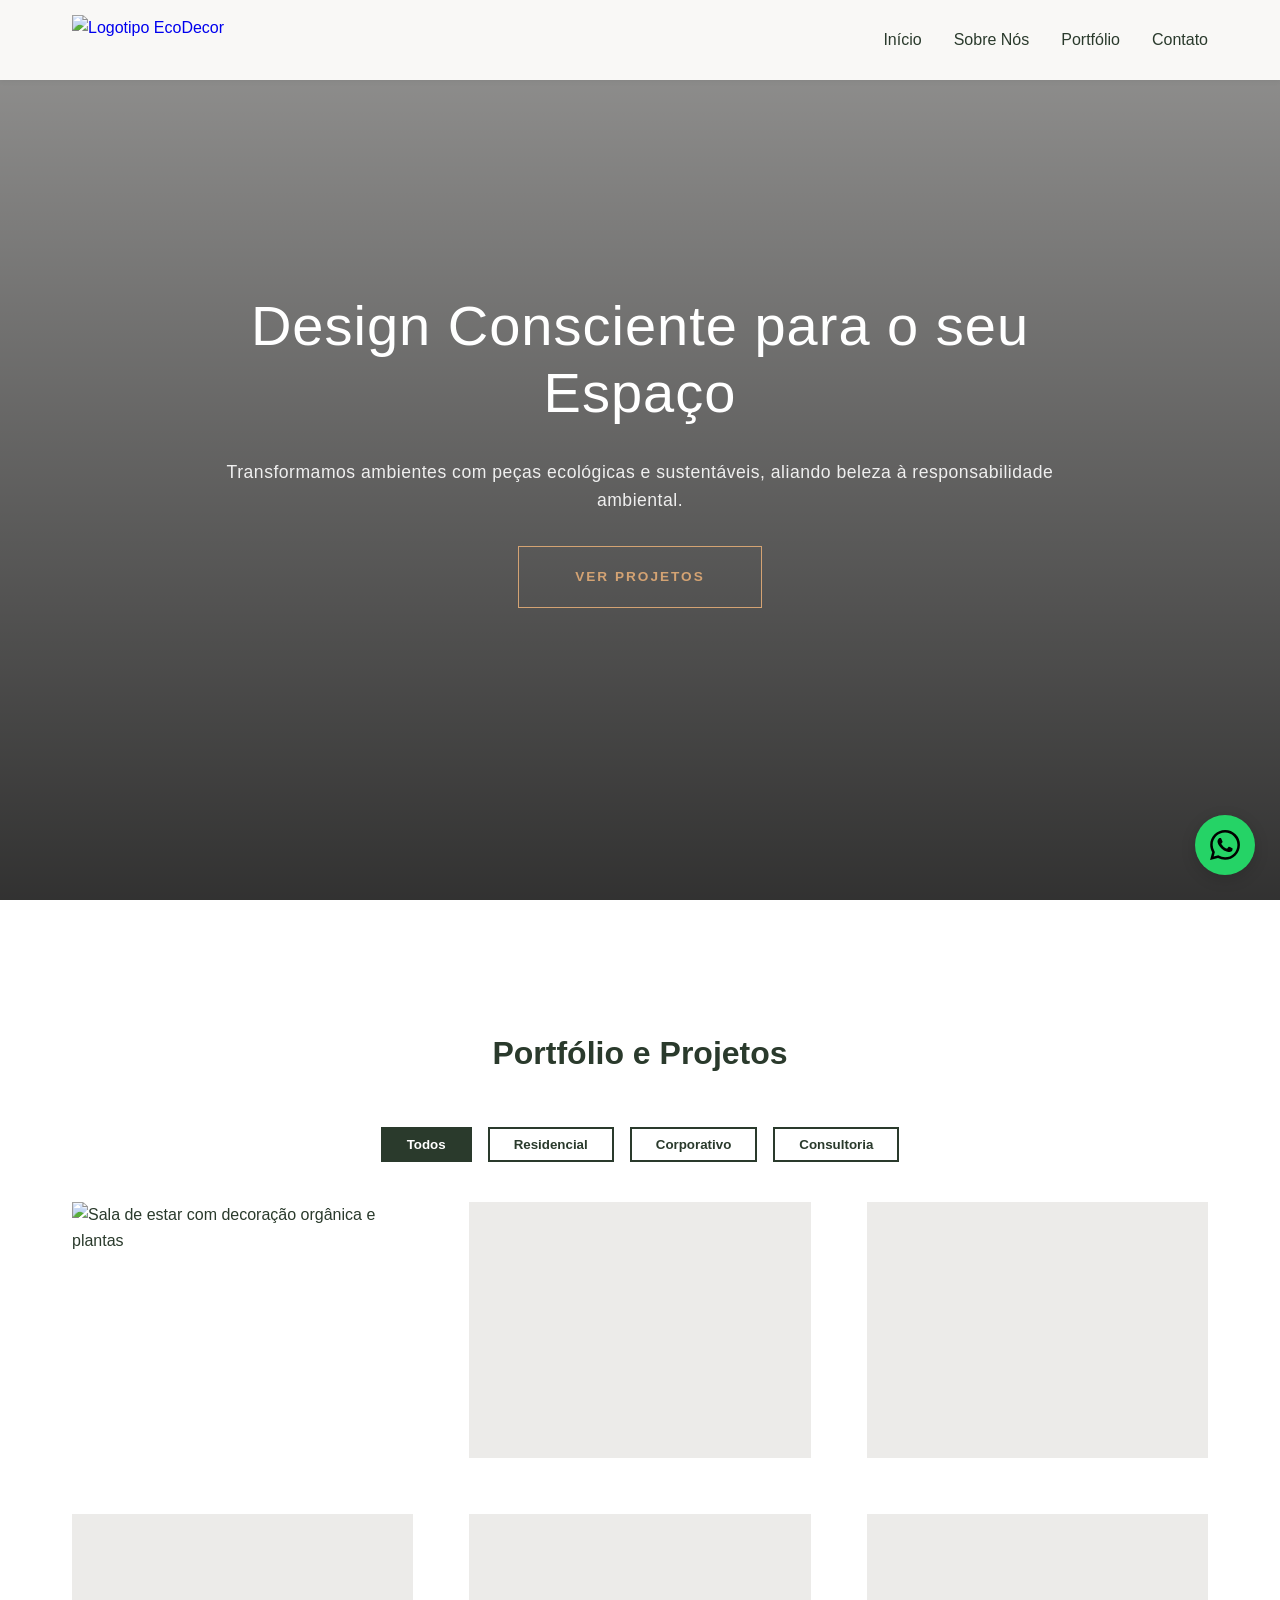
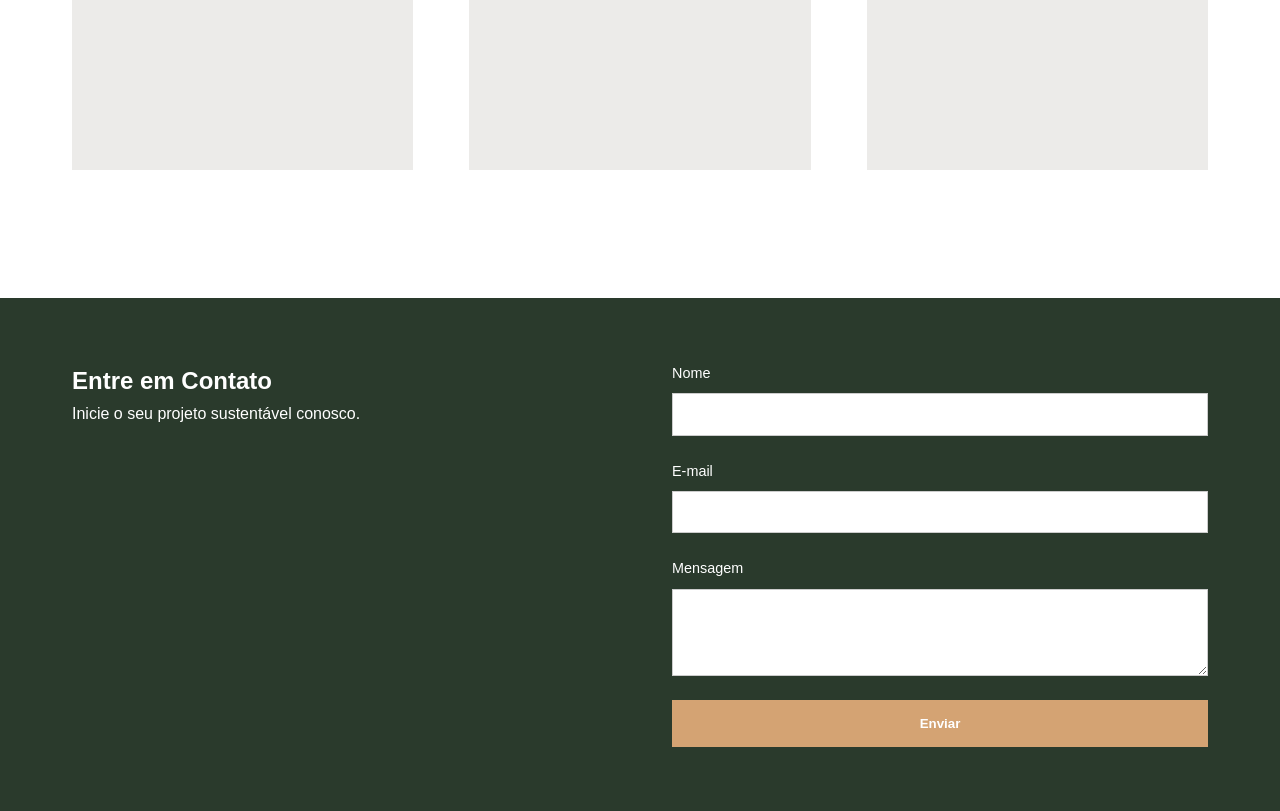
==== commit 950763b2: "modal e outras mudanças" ====
--- a/index.html
+++ b/index.html
@@ -134,8 +134,6 @@
             </form>
         </div>
     </footer>
-
-    <!-- Modal Element -->
     <dialog id="project-modal" class="modal">
         <div class="modal-content">
             <button class="close-modal" id="close-modal-btn" aria-label="Close modal">&times;</button>
@@ -144,10 +142,21 @@
                 <div class="modal-text">
                     <h2 id="modal-title"></h2>
                     <p id="modal-description"></p>
+                    
+                    <div class="modal-tech-sheet">
+                        <ul id="modal-tech-list">
+                            <li><strong>Área Atendida:</strong> <span id="modal-area"></span></li>
+                            <li><strong>Impacto Ecológico:</strong> <span id="modal-impact"></span></li>
+                            <li><strong>Tempo de Execução:</strong> <span id="modal-time"></span></li>
+                            <li><strong>Materiais Principais:</strong> <span id="modal-materials"></span></li>
+                        </ul>
+                    </div>
+                    
+                    <a href="#contact" class="btn-cta ghost-btn modal-cta" id="modal-cta-btn">Quero um Projeto Semelhante</a>
                 </div>
             </div>
         </div>
     </dialog>
     <script src="js/scripts.js"></script>
 </body>
-</html>+</html>
--- a/css/styles.css
+++ b/css/styles.css
@@ -1,4 +1,3 @@
-
 :root {
     --color-base: #F9F8F6;
     --color-primary: #2A3A2C;
@@ -8,7 +7,6 @@
     --font-main: 'Segoe UI', Tahoma, Geneva, Verdana, sans-serif;
 }
 
-
 * {
     margin: 0;
     padding: 0;
@@ -26,13 +24,17 @@
     line-height: 1.6;
 }
 
+:focus-visible {
+    outline: 3px solid var(--color-cta);
+    outline-offset: 4px;
+}
+
 .container {
     max-width: 1200px;
     margin: 0 auto;
     padding: 0 2rem;
 }
 
-
 .header {
     background-color: var(--color-base);
     position: fixed;
@@ -59,6 +61,10 @@
     height: 50px;
     width: auto;
     object-fit: contain;
+}
+
+.navbar {
+    display: flex;
 }
 
 .nav-list {
@@ -81,6 +87,9 @@
 .hamburger-menu {
     display: none;
     cursor: pointer;
+    background: none;
+    border: none;
+    padding: 0.5rem;
 }
 
 .bar {
@@ -91,6 +100,18 @@
     background-color: var(--color-primary);
     transition: all 0.3s ease;
 }
+
+.hero-section {
+    position: relative;
+    min-height: 100vh;
+    display: flex;
+    align-items: center;
+    justify-content: center;
+    text-align: center;
+    color: #ffffff;
+    overflow: hidden;
+}
+
 .hero-bg {
     position: absolute;
     top: 0;
@@ -100,27 +121,10 @@
     z-index: 1;
 }
 
-.hero-bg.image-bg {
-    background-size: cover;
-    background-position: center;
-}
-
 .hero-bg.video-bg video {
     width: 100%;
     height: 100%;
     object-fit: cover;
-}
-
-.hero-section {
-    position: relative;
-    min-height: 100vh;
-    display: flex;
-    align-items: center;
-    justify-content: center;
-    text-align: center;
-    color: #ffffff;
-    padding-top: 0;
-    overflow: hidden;
 }
 
 .hero-overlay {
@@ -158,37 +162,46 @@
     opacity: 0.9;
 }
 
-.btn-cta {
+.btn-cta.ghost-btn {
+    background-color: transparent;
+    color: var(--color-cta);
+    border: 1px solid var(--color-cta);
+    padding: 1.2rem 3.5rem;
+    border-radius: 0px;
+    text-transform: uppercase;
+    letter-spacing: 2px;
+    font-size: 0.85rem;
+    font-weight: 600;
+    cursor: pointer;
+    text-decoration: none;
+    transition: all 0.3s ease;
+}
+
+.btn-cta.ghost-btn:hover {
+    background-color: var(--color-cta);
+    color: #ffffff;
+}
+
+.btn-cta:not(.ghost-btn) {
     display: inline-block;
     background-color: var(--color-cta);
     color: var(--color-text-light);
     padding: 1rem 2rem;
     text-decoration: none;
-    border-radius: 4px;
+    border-radius: 0px;
     font-weight: bold;
     border: none;
     cursor: pointer;
     transition: background-color 0.3s ease;
 }
 
-.btn-cta:hover {
+.btn-cta:not(.ghost-btn):hover {
     background-color: var(--color-cta-hover);
 }
-
-
-.about-section {
-    padding: 5rem 0;
-    background-color: var(--color-base);
-}
-
-.about-content h2 {
-    margin-bottom: 1.5rem;
-    font-size: 2rem;
-}
-
 
 .portfolio-section {
     padding: 8rem 0;
+    background-color: #ffffff;
 }
 
 .portfolio-section h2 {
@@ -197,6 +210,31 @@
     font-size: 2rem;
 }
 
+.portfolio-filters {
+    display: flex;
+    justify-content: center;
+    flex-wrap: wrap;
+    gap: 1rem;
+    margin-bottom: 2.5rem;
+}
+
+.filter-btn {
+    padding: 0.5rem 1.5rem;
+    background: transparent;
+    border: 2px solid var(--color-primary);
+    color: var(--color-primary);
+    border-radius: 0px;
+    font-weight: 600;
+    cursor: pointer;
+    transition: all 0.3s ease;
+}
+
+.filter-btn:hover,
+.filter-btn.active {
+    background: var(--color-primary);
+    color: var(--color-text-light);
+}
+
 .portfolio-grid {
     display: grid;
     grid-template-columns: repeat(3, 1fr);
@@ -204,244 +242,32 @@
 }
 
 .portfolio-item {
-    border-radius: 0px;
-    border: none;
-    box-shadow: none;
-}
-
-.footer-section {
-    background-color: var(--color-primary);
-    color: var(--color-text-light);
-    padding: 4rem 0;
-}
-
-.footer-content {
-    display: grid;
-    grid-template-columns: 1fr 1fr;
-    gap: 4rem;
-}
-
-.contact-form {
-    display: flex;
-    flex-direction: column;
-    gap: 1.5rem;
-}
-
-.form-group {
-    display: flex;
-    flex-direction: column;
-    gap: 0.5rem;
-}
-
-.form-group label {
-    font-size: 0.9rem;
-}
-
-.form-group input,
-.form-group textarea {
-    padding: 0.8rem;
-    border: 1px solid #ccc;
-    border-radius: 4px;
-    font-family: inherit;
-}
-
-.form-feedback {
-    font-size: 0.9rem;
-    display: none;
-}
-@media (max-width: 768px) {
-    .nav-list {
-        display: none;
-        flex-direction: column;
-        position: absolute;
-        top: 80px;
-        left: 0;
-        width: 100%;
-        background-color: var(--color-base);
-        padding: 2rem 0;
-        text-align: center;
-        box-shadow: 0 5px 5px rgba(0,0,0,0.05);
-    }
-
-    .nav-list.active {
-        display: flex;
-    }
-
-    .hamburger-menu {
-        display: block;
-    }
-
-    .hero-title {
-        font-size: 2rem;
-    }
-
-    .footer-content {
-        grid-template-columns: 1fr;
-        gap: 2rem;
-    }
-}
-:root {
-    --color-base: #F9F8F6;
-    --color-primary: #2A3A2C;
-    --color-cta: #D4A373;
-    --color-cta-hover: #b88a5b;
-    --color-text-light: #ffffff;
-    --font-main: 'Segoe UI', Tahoma, Geneva, Verdana, sans-serif;
-}
-* {
-    margin: 0;
-    padding: 0;
-    box-sizing: border-box;
-}
-
-html {
-    scroll-behavior: smooth;
-}
-
-body {
-    font-family: var(--font-main);
-    background-color: var(--color-base);
-    color: var(--color-primary);
-    line-height: 1.6;
-}
-:focus-visible {
-    outline: 3px solid var(--color-cta);
-    outline-offset: 4px;
-}
-
-.container {
-    max-width: 1200px;
-    margin: 0 auto;
-    padding: 0 2rem;
-}
-.header {
-    background-color: var(--color-base);
-    position: fixed;
-    width: 100%;
-    top: 0;
-    z-index: 1000;
-    box-shadow: 0 2px 5px rgba(0,0,0,0.05);
-}
-
-.header-content {
-    display: flex;
-    justify-content: space-between;
-    align-items: center;
-    height: 80px;
-}
-
-.logo {
-    font-size: 1.5rem;
-    font-weight: bold;
-    color: var(--color-primary);
-}
-
-.navbar {
-    display: flex;
-}
-
-.nav-list {
-    display: flex;
-    list-style: none;
-    gap: 2rem;
-}
-
-.nav-link {
-    text-decoration: none;
-    color: var(--color-primary);
-    font-weight: 500;
-    transition: color 0.3s ease;
-}
-
-.nav-link:hover {
-    color: var(--color-cta);
-}
-
-.hamburger-menu {
-    display: none;
-    cursor: pointer;
-    background: none;
-    border: none;
-    padding: 0.5rem;
-}
-
-.bar {
-    display: block;
-    width: 25px;
-    height: 3px;
-    margin: 5px auto;
-    background-color: var(--color-primary);
-    transition: all 0.3s ease;
-}
-.hero-section {
-    padding-top: 120px;
-    min-height: 100vh;
-    display: flex;
-    align-items: center;
-    background-color: var(--color-primary);
-    color: var(--color-text-light);
-    text-align: center;
-}
-
-.hero-content {
-    display: flex;
-    flex-direction: column;
-    align-items: center;
-    gap: 1.5rem;
-}
-
-.hero-title {
-    font-size: 3rem;
-    line-height: 1.2;
-}
-
-.hero-subtitle {
-    font-size: 1.2rem;
-    max-width: 600px;
-}
-
-.btn-cta {
-    display: inline-block;
-    background-color: var(--color-cta);
-    color: var(--color-text-light);
-    padding: 1rem 2rem;
-    text-decoration: none;
-    border-radius: 4px;
-    font-weight: bold;
-    border: none;
-    cursor: pointer;
-    transition: background-color 0.3s ease;
-}
-
-.btn-cta:hover {
-    background-color: var(--color-cta-hover);
-}
-
-
-.portfolio-section {
-    padding: 5rem 0;
-    background-color: #ffffff;
-}
-
-.portfolio-section h2 {
-    text-align: center;
-    margin-bottom: 3rem;
-    font-size: 2rem;
-}
-.portfolio-item {
     position: relative;
     overflow: hidden;
-    border-radius: 8px;
+    border-radius: 0px;
     cursor: pointer;
-    background-color: #eee;
     aspect-ratio: 4/3;
+    transition: opacity 0.4s ease, transform 0.4s ease;
+    background: linear-gradient(90deg, #ecebe9 25%, #f3f2f0 37%, #ecebe9 63%);
+    background-size: 400% 100%;
+    animation: skeleton-loading 1.4s ease infinite;
 }
 
 .portfolio-item img {
     width: 100%;
     height: 100%;
     object-fit: cover;
-    transition: transform 0.5s ease;
+    opacity: 0;
+    transition: transform 0.5s ease, opacity 0.3s ease-in-out;
+}
+
+.portfolio-item.loaded {
+    animation: none;
+    background: none;
+}
+
+.portfolio-item.loaded img {
+    opacity: 1;
 }
 
 .portfolio-overlay {
@@ -466,6 +292,14 @@
     transform: translateY(0);
 }
 
+.portfolio-item.hidden {
+    display: none;
+}
+
+.portfolio-item.fade-out {
+    opacity: 0;
+    transform: scale(0.9);
+}
 
 .footer-section {
     background-color: var(--color-primary);
@@ -491,18 +325,50 @@
     gap: 0.5rem;
 }
 
+.form-group label {
+    font-size: 0.9rem;
+}
+
 .form-group input,
 .form-group textarea {
     padding: 0.8rem;
     border: 1px solid #ccc;
-    border-radius: 4px;
+    border-radius: 0px;
     font-family: inherit;
+    transition: border-color 0.3s ease;
+}
+
+.form-group input.invalid,
+.form-group textarea.invalid {
+    border-color: #ff4d4d;
+    background-color: #fffafa;
+}
+
+.form-group input.valid,
+.form-group textarea.valid {
+    border-color: #4CAF50;
+}
+
+.error-msg {
+    color: #ff4d4d;
+    font-size: 0.85rem;
+    display: none;
+    margin-top: -0.25rem;
+}
+
+.error-msg.active {
+    display: block;
+}
+
+.form-feedback {
+    font-size: 0.9rem;
+    display: none;
 }
 
 .modal {
     margin: auto;
     border: none;
-    border-radius: 8px;
+    border-radius: 0px;
     box-shadow: 0 4px 20px rgba(0,0,0,0.2);
     max-width: 900px;
     width: 90%;
@@ -538,225 +404,44 @@
 
 .modal-body img {
     width: 100%;
-    border-radius: 4px;
-}
-
-@media (max-width: 768px) {
-    .navbar {
-        display: none;
-    }
-
-    .navbar.active {
-        display: block;
-        position: absolute;
-        top: 80px;
-        left: 0;
-        width: 100%;
-        background-color: var(--color-base);
-        box-shadow: 0 5px 5px rgba(0,0,0,0.05);
-    }
-
-    .nav-list {
-        flex-direction: column;
-        padding: 2rem 0;
-        text-align: center;
-    }
-
-    .hamburger-menu {
-        display: block;
-    }
-
-    .portfolio-overlay {
-        transform: translateY(0);
-        background: linear-gradient(transparent, rgba(42, 58, 44, 0.7));
-    }
-
-    .modal-body {
-        grid-template-columns: 1fr;
-    }
-
-    .footer-content {
-        grid-template-columns: 1fr;
-        gap: 2rem;
-    }
-}
-
-.about-hero {
-    min-height: 60vh;
-}
-
-.story-timeline {
-    padding: 6rem 0;
-    overflow: hidden;
-}
-
-.story-block {
-    display: flex;
-    align-items: center;
-    gap: 4rem;
-    margin-bottom: 6rem;
-}
-
-.story-block.reverse {
-    flex-direction: row-reverse;
-}
-
-.story-visual {
-    flex: 1;
-    display: flex;
-    justify-content: center;
-}
-
-.story-text {
-    flex: 1;
-}
-
-.story-text h2 {
-    font-size: 2.2rem;
-    color: var(--color-cta);
-    margin-bottom: 1rem;
-}
-
-.reveal-section {
-    opacity: 0;
-    transform: translateY(60px);
-    transition: opacity 0.8s ease-out, transform 0.8s ease-out;
-}
-
-.leaf-svg {
-    width: 150px;
-    height: 150px;
-    fill: var(--color-primary);
-    transform: scale(0.3) rotate(-90deg);
-    opacity: 0;
-    transition: transform 1.2s cubic-bezier(0.34, 1.56, 0.64, 1), opacity 0.8s ease-in;
-}
-
-.reveal-section.is-visible {
-    opacity: 1;
-    transform: translateY(0);
-}
-
-.reveal-section.is-visible .leaf-svg {
-    opacity: 1;
-    transform: scale(1) rotate(0deg);
-}
-
-@media (max-width: 768px) {
-    .story-block, 
-    .story-block.reverse {
-        flex-direction: column;
-        text-align: center;
-        gap: 2rem;
-    }
-}
-
-.portfolio-filters {
-    display: flex;
-    justify-content: center;
-    flex-wrap: wrap;
+    border-radius: 0px;
+}
+
+.modal-tech-sheet {
+    margin: 1.5rem 0;
+    padding: 1.2rem;
+    background-color: #f2f0eb;
+    border-radius: 0px;
+}
+
+.modal-tech-sheet ul {
+    list-style: none;
+    display: grid;
+    grid-template-columns: 1fr 1fr;
     gap: 1rem;
-    margin-bottom: 2.5rem;
-}
-
-.filter-btn {
-    padding: 0.5rem 1.5rem;
-    background: transparent;
-    border: 2px solid var(--color-primary);
+}
+
+.modal-tech-sheet li {
+    font-size: 0.85rem;
+    color: #555555;
+    line-height: 1.4;
+}
+
+.modal-tech-sheet strong {
     color: var(--color-primary);
-    border-radius: 4px;
-    font-weight: 600;
-    cursor: pointer;
-    transition: all 0.3s ease;
-}
-
-.filter-btn:hover,
-.filter-btn.active {
-    background: var(--color-primary);
-    color: var(--color-text-light);
-}
-
-.portfolio-item {
-    transition: opacity 0.4s ease, transform 0.4s ease;
-}
-
-.portfolio-item.hidden {
-    display: none;
-}
-
-.portfolio-item.fade-out {
-    opacity: 0;
-    transform: scale(0.9);
-}
-
-.form-group input,
-.form-group textarea {
-    transition: border-color 0.3s ease;
-}
-
-.form-group input.invalid,
-.form-group textarea.invalid {
-    border-color: #ff4d4d;
-    background-color: #fffafa;
-}
-
-.form-group input.valid,
-.form-group textarea.valid {
-    border-color: #4CAF50;
-}
-
-.error-msg {
-    color: #ff4d4d;
-    font-size: 0.85rem;
-    display: none;
-    margin-top: -0.25rem;
-}
-
-.error-msg.active {
     display: block;
-}
-
-.portfolio-item {
-    background: linear-gradient(90deg, #ecebe9 25%, #f3f2f0 37%, #ecebe9 63%);
-    background-size: 400% 100%;
-    animation: skeleton-loading 1.4s ease infinite;
-}
-
-.portfolio-item img {
-    opacity: 0;
-    transition: opacity 0.3s ease-in-out;
-}
-
-.portfolio-item.loaded {
-    animation: none;
-    background: none;
-}
-
-.portfolio-item.loaded img {
-    opacity: 1;
-}
-
-@keyframes skeleton-loading {
-    0% { background-position: 100% 50%; }
-    100% { background-position: 0% 50%; }
-}
-
-.btn-cta.ghost-btn {
-    background-color: transparent;
-    color: var(--color-cta);
-    border: 1px solid var(--color-cta);
-    padding: 1.2rem 3.5rem;
-    border-radius: 0px;
+    margin-bottom: 0.2rem;
+    font-size: 0.8rem;
     text-transform: uppercase;
-    letter-spacing: 2px;
-    font-size: 0.85rem;
-    font-weight: 600;
-    transition: all 0.3s ease;
-}
-
-.btn-cta.ghost-btn:hover {
-    background-color: var(--color-cta);
-    color: #ffffff;
+    letter-spacing: 0.5px;
+}
+
+.modal-cta {
+    display: block;
+    width: 100%;
+    text-align: center;
+    padding: 1rem;
+    margin-top: 1rem;
 }
 
 .whatsapp-float {
@@ -780,18 +465,6 @@
     transform: scale(1.08);
 }
 
-@media (max-width: 1024px) {
-    .portfolio-grid {
-        grid-template-columns: repeat(2, 1fr);
-    }
-}
-
-@media (max-width: 768px) {
-    .portfolio-grid {
-        grid-template-columns: 1fr;
-    }
-}
-
 .toast-notification {
     position: fixed;
     bottom: 30px;
@@ -800,7 +473,7 @@
     background-color: var(--color-primary);
     color: var(--color-text-light);
     padding: 1rem 2rem;
-    border-radius: 4px;
+    border-radius: 0px;
     font-size: 0.9rem;
     box-shadow: 0 4px 15px rgba(0, 0, 0, 0.2);
     opacity: 0;
@@ -809,24 +482,149 @@
     z-index: 10000;
     text-align: center;
     white-space: nowrap;
+    pointer-events: none;
 }
 
 .toast-notification.show {
     transform: translateX(-50%) translateY(0);
     opacity: 1;
     visibility: visible;
+    pointer-events: auto;
+}
+
+.about-hero {
+    min-height: 60vh;
+}
+
+.about-hero {
+    min-height: 60vh;
+    background-color: var(--color-primary);
+}
+
+.story-timeline {
+    padding: 6rem 0;
+    overflow: hidden;
+}
+
+.story-block {
+    display: flex;
+    align-items: center;
+    gap: 4rem;
+    margin-bottom: 6rem;
+}
+
+.story-block.reverse {
+    flex-direction: row-reverse;
+}
+
+.story-visual {
+    flex: 1;
+    display: flex;
+    justify-content: center;
+}
+
+.story-text {
+    flex: 1;
+}
+
+.story-text h2 {
+    font-size: 2.2rem;
+    color: var(--color-cta);
+    margin-bottom: 1rem;
+}
+
+.reveal-section {
+    opacity: 0;
+    transform: translateY(60px);
+    transition: opacity 0.8s ease-out, transform 0.8s ease-out;
+}
+
+.leaf-svg {
+    width: 150px;
+    height: 150px;
+    fill: var(--color-primary);
+    transform: scale(0.3) rotate(-90deg);
+    opacity: 0;
+    transition: transform 1.2s cubic-bezier(0.34, 1.56, 0.64, 1), opacity 0.8s ease-in;
+}
+
+.reveal-section.is-visible {
+    opacity: 1;
+    transform: translateY(0);
+}
+
+.reveal-section.is-visible .leaf-svg {
+    opacity: 1;
+    transform: scale(1) rotate(0deg);
+}
+
+@keyframes skeleton-loading {
+    0% { background-position: 100% 50%; }
+    100% { background-position: 0% 50%; }
+}
+
+@media (max-width: 1024px) {
+    .portfolio-grid {
+        grid-template-columns: repeat(2, 1fr);
+    }
 }
 
 @media (max-width: 768px) {
+    .navbar {
+        display: none;
+    }
+
+    .navbar.active {
+        display: block;
+        position: absolute;
+        top: 80px;
+        left: 0;
+        width: 100%;
+        background-color: var(--color-base);
+        box-shadow: 0 5px 5px rgba(0,0,0,0.05);
+    }
+
+    .nav-list {
+        flex-direction: column;
+        padding: 2rem 0;
+        text-align: center;
+    }
+
+    .hamburger-menu {
+        display: block;
+    }
+
+    .hero-title {
+        font-size: 2.5rem;
+    }
+
+    .portfolio-grid {
+        grid-template-columns: 1fr;
+        gap: 2rem;
+    }
+
+    .portfolio-overlay {
+        transform: translateY(0);
+        background: linear-gradient(transparent, rgba(42, 58, 44, 0.7));
+    }
+
+    .footer-content, .modal-body {
+        grid-template-columns: 1fr;
+        gap: 2rem;
+    }
+
+    .story-block, .story-block.reverse {
+        flex-direction: column;
+        text-align: center;
+        gap: 2rem;
+    }
+
+    .modal-tech-sheet ul {
+        grid-template-columns: 1fr;
+    }
+
     .toast-notification {
         width: 90%;
         white-space: normal;
     }
-}
-.toast-notification {
-    pointer-events: none;
-}
-
-.toast-notification.show {
-    pointer-events: auto;
 }
